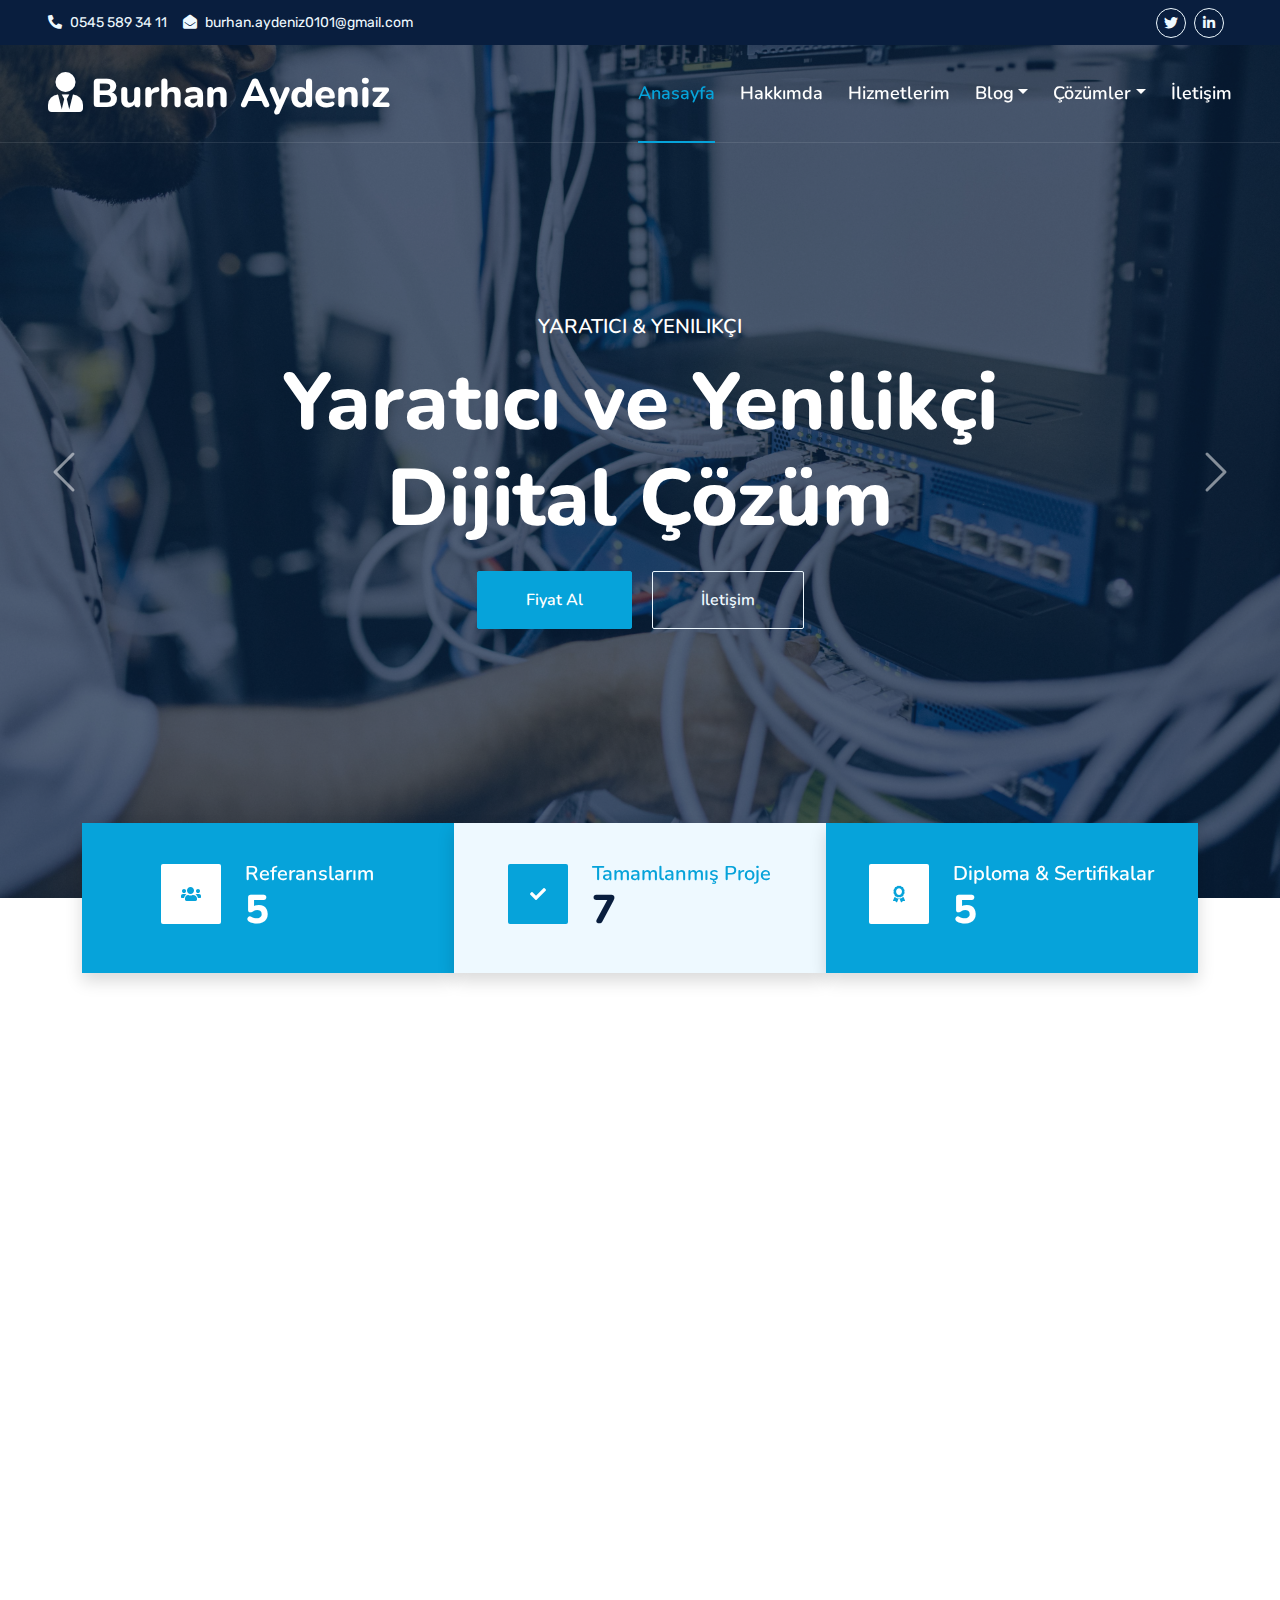
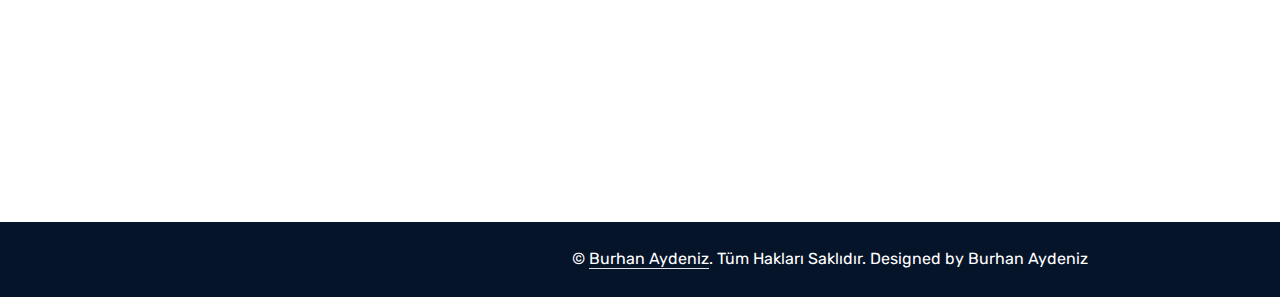
==== index.html @ ed691711 "Burhan AYDENİZ" ====
<!DOCTYPE html>
<html lang="en">

<head>
    <meta charset="utf-8">
    <title>Burhan Aydeniz</title>
    <meta content="width=device-width, initial-scale=1.0" name="viewport">
    <meta content="Free HTML Templates" name="keywords">
    <meta content="Free HTML Templates" name="description">

    <!-- Favicon -->
    <link href="img/favicon.ico" rel="icon">

    <!-- Google Web Fonts -->
    <link rel="preconnect" href="https://fonts.googleapis.com">
    <link rel="preconnect" href="https://fonts.gstatic.com" crossorigin>
    <link href="https://fonts.googleapis.com/css2?family=Nunito:wght@400;600;700;800&family=Rubik:wght@400;500;600;700&display=swap" rel="stylesheet">

    <!-- Icon Font Stylesheet -->
    <link href="https://cdnjs.cloudflare.com/ajax/libs/font-awesome/5.10.0/css/all.min.css" rel="stylesheet">
    <link href="https://cdn.jsdelivr.net/npm/bootstrap-icons@1.4.1/font/bootstrap-icons.css" rel="stylesheet">

    <!-- Libraries Stylesheet -->
    <link href="lib/owlcarousel/assets/owl.carousel.min.css" rel="stylesheet">
    <link href="lib/animate/animate.min.css" rel="stylesheet">

    <!-- Customized Bootstrap Stylesheet -->
    <link href="css/bootstrap.min.css" rel="stylesheet">

    <!-- Template Stylesheet -->
    <link href="css/style.css" rel="stylesheet">
</head>

<body>
    <!-- Spinner Start -->
    <div id="spinner" class="show bg-white position-fixed translate-middle w-100 vh-100 top-50 start-50 d-flex align-items-center justify-content-center">
        <div class="spinner"></div>
    </div>
    <!-- Spinner End -->


    <!-- Topbar Start -->
    <div class="container-fluid bg-dark px-5 d-none d-lg-block">
        <div class="row gx-0">
            <div class="col-lg-8 text-center text-lg-start mb-2 mb-lg-0">
                <div class="d-inline-flex align-items-center" style="height: 45px;">
                    <small class="me-3 text-light"><i class="fa fa-phone-alt me-2"></i>0545 589 34 11</small>
                    <small class="text-light"><i class="fa fa-envelope-open me-2"></i>burhan.aydeniz0101@gmail.com</small>
                </div>
            </div>
            <div class="col-lg-4 text-center text-lg-end">
                <div class="d-inline-flex align-items-center" style="height: 45px;">
                    <a class="btn btn-sm btn-outline-light btn-sm-square rounded-circle me-2" href="https://x.com/_burhanAydeniz"><i class="fab fa-twitter fw-normal"></i></a>
                    <a class="btn btn-sm btn-outline-light btn-sm-square rounded-circle me-2" href="https://www.linkedin.com/in/burhanaydeniz/"><i class="fab fa-linkedin-in fw-normal"></i></a>
                </div>
            </div>
        </div>
    </div>
    <!-- Topbar End -->


    <!-- Navbar & Carousel Start -->
    <div class="container-fluid position-relative p-0">
        <nav class="navbar navbar-expand-lg navbar-dark px-5 py-3 py-lg-0">
            <a href="index.html" class="navbar-brand p-0">
                <h1 class="m-0"><i class="fa fa-user-tie me-2"></i>Burhan Aydeniz</h1>
            </a>
            <button class="navbar-toggler" type="button" data-bs-toggle="collapse" data-bs-target="#navbarCollapse">
                <span class="fa fa-bars"></span>
            </button>
            <div class="collapse navbar-collapse" id="navbarCollapse">
                <div class="navbar-nav ms-auto py-0">
                    <a href="index.html" class="nav-item nav-link active">Anasayfa</a>
                    <a href="about.html" class="nav-item nav-link">Hakkımda</a>
                    <a href="service.html" class="nav-item nav-link">Hizmetlerim</a>
                    <div class="nav-item dropdown">
                        <a href="#" class="nav-link dropdown-toggle" data-bs-toggle="dropdown">Blog</a>
                        <div class="dropdown-menu m-0">
                            <a href="blog.html" class="dropdown-item">Blog Grid</a>
                            <a href="detail.html" class="dropdown-item">Blog Detail</a>
                        </div>
                    </div>
                    <div class="nav-item dropdown">
                        <a href="#" class="nav-link dropdown-toggle" data-bs-toggle="dropdown">Çözümler</a>
                        <div class="dropdown-menu m-0">
                            <a href="price.html" class="dropdown-item">Cafe Çözümleri</a>
                            <a href="feature.html" class="dropdown-item">Restaurant Çözümleri</a>
                            <a href="feature.html" class="dropdown-item">Market Çözümleri</a>
                            <a href="feature.html" class="dropdown-item">Ofis İçi Çözümler</a>
                        </div>
                    </div>
                    <a href="contact.html" class="nav-item nav-link">İletişim</a>
                </div>
            </div>
        </nav>

        <div id="header-carousel" class="carousel slide carousel-fade" data-bs-ride="carousel">
            <div class="carousel-inner">
                <div class="carousel-item active">
                    <img class="w-100" src="img\network.jpg" alt="Image">
                    <div class="carousel-caption d-flex flex-column align-items-center justify-content-center">
                        <div class="p-3" style="max-width: 900px;">
                            <h5 class="text-white text-uppercase mb-3 animated slideInDown">Yaratıcı & Yenilikçi</h5>
                            <h1 class="display-1 text-white mb-md-4 animated zoomIn">Yaratıcı ve Yenilikçi Dijital Çözüm</h1>
                            <a href="quote.html" class="btn btn-primary py-md-3 px-md-5 me-3 animated slideInLeft">Fiyat Al</a>
                            <a href="" class="btn btn-outline-light py-md-3 px-md-5 animated slideInRight">İletişim</a>
                        </div>
                    </div>
                </div>
                <div class="carousel-item">
                    <img class="w-100" src="img\cyber-security.jpg" alt="Image">
                    <div class="carousel-caption d-flex flex-column align-items-center justify-content-center">
                        <div class="p-3" style="max-width: 900px;">
                            <h5 class="text-white text-uppercase mb-3 animated slideInDown">Yaratıcı & Yenilikçi</h5>
                            <h1 class="display-1 text-white mb-md-4 animated zoomIn">Yaratıcı ve Yenilikçi Dijital Çözüm</h1>
                            <a href="quote.html" class="btn btn-primary py-md-3 px-md-5 me-3 animated slideInLeft">Fiyat Al</a>
                            <a href="" class="btn btn-outline-light py-md-3 px-md-5 animated slideInRight">İletişim</a>
                        </div>
                    </div>
                </div>
            </div>
        </div>
            <button class="carousel-control-prev" type="button" data-bs-target="#header-carousel"
                data-bs-slide="prev">
                <span class="carousel-control-prev-icon" aria-hidden="true"></span>
                <span class="visually-hidden">Previous</span>
            </button>
            <button class="carousel-control-next" type="button" data-bs-target="#header-carousel"
                data-bs-slide="next">
                <span class="carousel-control-next-icon" aria-hidden="true"></span>
                <span class="visually-hidden">Next</span>
            </button>
        </div>
    </div>
    <!-- Navbar & Carousel End -->


    <!-- Full Screen Search Start -->
    <div class="modal fade" id="searchModal" tabindex="-1">
        <div class="modal-dialog modal-fullscreen">
            <div class="modal-content" style="background: rgba(9, 30, 62, .7);">
                <div class="modal-header border-0">
                    <button type="button" class="btn bg-white btn-close" data-bs-dismiss="modal" aria-label="Close"></button>
                </div>
                <div class="modal-body d-flex align-items-center justify-content-center">
                    <div class="input-group" style="max-width: 600px;">
                        <input type="text" class="form-control bg-transparent border-primary p-3" placeholder="Type search keyword">
                        <button class="btn btn-primary px-4"><i class="bi bi-search"></i></button>
                    </div>
                </div>
            </div>
        </div>
    </div>
    <!-- Full Screen Search End -->


    <!-- Facts Start -->
    <div class="container-fluid facts py-5 pt-lg-0">
        <div class="container py-5 pt-lg-0">
            <div class="row gx-0">
                <div class="col-lg-4 wow zoomIn" data-wow-delay="0.1s">
                    <div class="bg-primary shadow d-flex align-items-center justify-content-center p-4" style="height: 150px;">
                        <div class="bg-white d-flex align-items-center justify-content-center rounded mb-2" style="width: 60px; height: 60px;">
                            <i class="fa fa-users text-primary"></i>
                        </div>
                        <div class="ps-4">
                            <h5 class="text-white mb-0">Referanslarım</h5>
                            <h1 class="text-white mb-0" data-toggle="counter-up">13</h1>
                        </div>
                    </div>
                </div>
                <div class="col-lg-4 wow zoomIn" data-wow-delay="0.3s">
                    <div class="bg-light shadow d-flex align-items-center justify-content-center p-4" style="height: 150px;">
                        <div class="bg-primary d-flex align-items-center justify-content-center rounded mb-2" style="width: 60px; height: 60px;">
                            <i class="fa fa-check text-white"></i>
                        </div>
                        <div class="ps-4">
                            <h5 class="text-primary mb-0">Tamamlanmış Proje</h5>
                            <h1 class="mb-0" data-toggle="counter-up">21</h1>
                        </div>
                    </div>
                </div>
                <div class="col-lg-4 wow zoomIn" data-wow-delay="0.6s">
                    <div class="bg-primary shadow d-flex align-items-center justify-content-center p-4" style="height: 150px;">
                        <div class="bg-white d-flex align-items-center justify-content-center rounded mb-2" style="width: 60px; height: 60px;">
                            <i class="fa fa-award text-primary"></i>
                        </div>
                        <div class="ps-4">
                            <h5 class="text-white mb-0">Diploma & Sertifikalar</h5>
                            <h1 class="text-white mb-0" data-toggle="counter-up">15</h1>
                        </div>
                    </div>
                </div>
            </div>
        </div>
    </div>
    <!-- Facts Start -->


    <!-- About Start -->
    <div class="container-fluid py-5 wow fadeInUp" data-wow-delay="0.1s">
        <div class="container py-5">
            <div class="row g-5">
                <div class="col-lg-7">
                    <div class="section-title position-relative pb-3 mb-5">
                        <h5 class="fw-bold text-primary text-uppercase">Hakkımda</h5>
                        <h1 class="mb-0">Alanında Uzmanlık Ve Tecrübeyle En İyi BT Çözümü</h1>
                    </div>
                    <p class="mb-4">Merhaba, ben Burhan Aydeniz. Teknoloji ve yenilik odaklı bir yaklaşımla IT çözümleri sunmak için buradayım. Amacım, bireylerin ve işletmelerin dijital dönüşüm süreçlerinde ihtiyaçlarına özel çözümler üreterek verimliliklerini artırmalarına yardımcı olmaktır.

                        Ağ yönetimi, siber güvenlik, yazılım geliştirme ve web çözümleri gibi farklı alanlarda profesyonel hizmetler sunuyorum. Deneyimim ve güncel teknolojilere hakimiyetimle, müşterilerimize güvenilir ve yenilikçi çözümler sağlamayı hedefliyorum.
                        
                        Siz de iş süreçlerinizi teknolojiyle güçlendirmek için benimle iletişime geçebilirsiniz.</p>
                    <div class="row g-0 mb-3">
                        <div class="col-sm-6 wow zoomIn" data-wow-delay="0.2s">
                            <h5 class="mb-3"><i class="fa fa-check text-primary me-3"></i>Alanında Ödüllü</h5>
                            <h5 class="mb-3"><i class="fa fa-check text-primary me-3"></i>Profesyonel Beceri</h5>
                        </div>
                        <div class="col-sm-6 wow zoomIn" data-wow-delay="0.4s">
                            <h5 class="mb-3"><i class="fa fa-check text-primary me-3"></i>Tam Zamanlı Destek</h5>
                            <h5 class="mb-3"><i class="fa fa-check text-primary me-3"></i>Uygun Fiyat</h5>
                        </div>
                    </div>
                    <div class="d-flex align-items-center mb-4 wow fadeIn" data-wow-delay="0.6s">
                        <div class="bg-primary d-flex align-items-center justify-content-center rounded" style="width: 60px; height: 60px;">
                            <i class="fa fa-phone-alt text-white"></i>
                        </div>
                        <div class="ps-4">
                            <h5 class="mb-2">Soru Sormak İçin Arayın</h5>
                            <h4 class="text-primary mb-0">0545 589 34 11</h4>
                        </div>
                    </div>
                    <a href="quote.html" class="btn btn-primary py-3 px-5 mt-3 wow zoomIn" data-wow-delay="0.9s">Fiyat Teklifi Al</a>
                </div>
                <div class="col-lg-5" style="min-height: 500px;">
                    <div class="position-relative h-100">
                        <img class="position-absolute w-100 h-100 rounded wow zoomIn" data-wow-delay="0.9s" src="img\pexels-brett-sayles-1624895.jpg" style="object-fit: cover;">
                    </div>
                </div>
            </div>
        </div>
    </div>
    <!-- About End -->


    <!-- Features Start -->
    <div class="container-fluid py-5 wow fadeInUp" data-wow-delay="0.1s">
        <div class="container py-5">
            <div class="section-title text-center position-relative pb-3 mb-5 mx-auto" style="max-width: 600px;">
                <h5 class="fw-bold text-primary text-uppercase">Neden Beni Seçmelisiniz.</h5>
                <h1 class="mb-0">İşinizi Katlanarak Büyütmek İçin Buradayım.</h1>
            </div>
            <div class="row g-5">
                <div class="col-lg-4">
                    <div class="row g-5">
                        <div class="col-12 wow zoomIn" data-wow-delay="0.2s">
                            <div class="bg-primary rounded d-flex align-items-center justify-content-center mb-3" style="width: 60px; height: 60px;">
                                <i class="fa fa-cubes text-white"></i>
                            </div>
                            <h4>Sökterde Öncü</h4>
                            <p class="mb-0">Geniş iş ağı kapasitemle, olayları ve çözümleri her yönüyle ele alıyorum. Bir projenin tüm detaylarına hakimiyet sağlıyor ve son kullanıcıya kadar projenin tamamında yer alıyorum.</p>
                        </div>
                        <div class="col-12 wow zoomIn" data-wow-delay="0.6s">
                            <div class="bg-primary rounded d-flex align-items-center justify-content-center mb-3" style="width: 60px; height: 60px;">
                                <i class="fa fa-award text-white"></i>
                            </div>
                            <h4>Ödüllü & Sertifikalı</h4>
                            <p class="mb-0">Alanımda, kurum ve kuruluşlardan almış olduğum toplam 15 ayrı sertifikam ve yine bu alanda 1 adet Üniversite Diplomam bulunmakta.</p>
                        </div>
                    </div>
                </div>
                <div class="col-lg-4  wow zoomIn" data-wow-delay="0.9s" style="min-height: 350px;">
                    <div class="position-relative h-100">
                        <img class="position-absolute w-100 h-100 rounded wow zoomIn" data-wow-delay="0.1s" src="img\pexels-divinetechygirl-1181675.jpg" style="object-fit: cover;">
                    </div>
                </div>
                <div class="col-lg-4">
                    <div class="row g-5">
                        <div class="col-12 wow zoomIn" data-wow-delay="0.4s">
                            <div class="bg-primary rounded d-flex align-items-center justify-content-center mb-3" style="width: 60px; height: 60px;">
                                <i class="fa fa-users-cog text-white"></i>
                            </div>
                            <h4>Profesyonel Beceri</h4>
                            <p class="mb-0">İlk projemi 2014 yılında geliştirmeye başladım. O günden beri her gün kendimi daha da ileri taşıyarak çok farklı projelerde deneyim ve tecrübe kazandım.</p>
                        </div>
                        <div class="col-12 wow zoomIn" data-wow-delay="0.8s">
                            <div class="bg-primary rounded d-flex align-items-center justify-content-center mb-3" style="width: 60px; height: 60px;">
                                <i class="fa fa-phone-alt text-white"></i>
                            </div>
                            <h4>Tam Zamanlı Destek</h4>
                            <p class="mb-0">Projelerinizi ve çözümlerinizi teslim ettikten sonra bakım, onarım, güncelleme, arıza onarımı gibi tüm işlemlerde destek sağlıyorum. Gerekli aksiyonları her gün kontrol ediyor ve aksaklığa mahal vermiyorum.</p>
                        </div>
                    </div>
                </div>
            </div>
        </div>
    </div>
    <!-- Features Start -->


    <!-- Service Start -->
    <div class="container-fluid py-5 wow fadeInUp" data-wow-delay="0.1s">
        <div class="container py-5">
            <div class="section-title text-center position-relative pb-3 mb-5 mx-auto" style="max-width: 600px;">
                <h5 class="fw-bold text-primary text-uppercase">Hizmetlerim</h5>
                <h1 class="mb-0">Başarılı İşletmeniz için Özel BT Çözümleri</h1>
            </div>
            <div class="row g-5">
                <div class="col-lg-4 col-md-6 wow zoomIn" data-wow-delay="0.3s">
                    <div class="service-item bg-light rounded d-flex flex-column align-items-center justify-content-center text-center">
                        <div class="service-icon">
                            <i class="fa fa-shield-alt text-white"></i>
                        </div>
                        <h4 class="mb-3">Siber Güvenlik</h4>
                        <p class="m-0">Sistemlerinizi 7/24 koruma altına alarak siber riskleri en aza indiriyorum.
                            Güçlü güvenlik altyapısıyla, işletmenizin ve verilerinizin güvende olduğundan emin olun.</p>
                        <a class="btn btn-lg btn-primary rounded" href="">
                            <i class="bi bi-arrow-right"></i>
                        </a>
                    </div>
                </div>
                <div class="col-lg-4 col-md-6 wow zoomIn" data-wow-delay="0.6s">
                    <div class="service-item bg-light rounded d-flex flex-column align-items-center justify-content-center text-center">
                        <div class="service-icon">
                            <i class="fa fa-chart-pie text-white"></i>
                        </div>
                        <h4 class="mb-3">Ağ Yönetimi ve Destek</h4>
                        <p class="m-0">Network kurulumu, yapılandırması ve düzenli bakımı ile sistemlerinizin verimli çalışmasını garanti altına alıyoruz.</p>
                        <a class="btn btn-lg btn-primary rounded" href="">
                            <i class="bi bi-arrow-right"></i>
                        </a>
                    </div>
                </div>
                <div class="col-lg-4 col-md-6 wow zoomIn" data-wow-delay="0.9s">
                    <div class="service-item bg-light rounded d-flex flex-column align-items-center justify-content-center text-center">
                        <div class="service-icon">
                            <i class="fa fa-code text-white"></i>
                        </div>
                        <h4 class="mb-3">Web Geliştirme</h4>
                        <p class="m-0">Mobil uyumlu, hızlı ve güvenli web siteleri ile dijital varlığınızı güçlendiriyorum.</p>
                        <a class="btn btn-lg btn-primary rounded" href="">
                            <i class="bi bi-arrow-right"></i>
                        </a>
                    </div>
                </div>
                <div class="col-lg-4 col-md-6 wow zoomIn" data-wow-delay="0.3s">
                    <div class="service-item bg-light rounded d-flex flex-column align-items-center justify-content-center text-center">
                        <div class="service-icon">
                            <i class="fab fa-android text-white"></i>
                        </div>
                        <h4 class="mb-3">Uygulama Geliştirme</h4>
                        <p class="m-0">İş süreçlerinizi hızlandıran ve müşteri deneyimini iyileştiren özel uygulamalar geliştiriyorum.</p>
                        <a class="btn btn-lg btn-primary rounded" href="">
                            <i class="bi bi-arrow-right"></i>
                        </a>
                    </div>
                </div>
                <div class="col-lg-4 col-md-6 wow zoomIn" data-wow-delay="0.6s">
                    <div class="service-item bg-light rounded d-flex flex-column align-items-center justify-content-center text-center">
                        <div class="service-icon">
                            <i class="fa fa-search text-white"></i>
                        </div>
                        <h4 class="mb-3">SEO Optimizasyonu</h4>
                        <p class="m-0">İşletmenizin hedef kitlesine daha kolay ulaşması için kapsamlı ve sürdürülebilir SEO stratejileri uyguluyorum.</p>
                        <a class="btn btn-lg btn-primary rounded" href="">
                            <i class="bi bi-arrow-right"></i>
                        </a>
                    </div>
                </div>
                <div class="col-lg-4 col-md-6 wow zoomIn" data-wow-delay="0.9s">
                    <div class="position-relative bg-primary rounded h-100 d-flex flex-column align-items-center justify-content-center text-center p-5">
                        <h3 class="text-white mb-3">Teklif İçin Arayın</h3>
                        <p class="text-white mb-3">İşletmeniz için en uygun proje ve çzöümleri bulalım.</p>
                        <h2 class="text-white mb-0">0545 589 34 11</h2>
                    </div>
                </div>
            </div>
        </div>
    </div>
    <!-- Service End -->


    <!-- Pricing Plan Start -->
    <div class="container-fluid py-5 wow fadeInUp" data-wow-delay="0.1s">
        <div class="container py-5">
            <div class="section-title text-center position-relative pb-3 mb-5 mx-auto" style="max-width: 600px;">
                <h5 class="fw-bold text-primary text-uppercase">Fiyatlandırma Planı</h5>
                <h1 class="mb-0">Rekabetçi Fiyat Politikam İle Sizin İçin Web Sitesi Planlarım.</h1>
            </div>
            <div class="row g-0">
                <div class="col-lg-4 wow slideInUp" data-wow-delay="0.6s">
                    <div class="bg-light rounded">
                        <div class="border-bottom py-4 px-5 mb-4">
                            <h4 class="text-primary mb-1">Temel Plan</h4>
                            <small class="text-uppercase">Küçük İşletmeler İçin Uygundur.</small>
                        </div>
                        <div class="p-5 pt-0">
                            <h1 class="display-5 mb-3">
                                <small class="align-top" style="font-size: 22px; line-height: 45px;">₺</small>15.000<small
                                    class="align-bottom" style="font-size: 16px; line-height: 40px;">/ Kurulum</small>
                            </h1>
                            <div class="d-flex justify-content-between mb-3"><span>HTML5 & CSS3</span><i class="fa fa-check text-primary pt-1"></i></div>
                            <div class="d-flex justify-content-between mb-3"><span>Bootstrap v5</span><i class="fa fa-check text-primary pt-1"></i></div>
                            <div class="d-flex justify-content-between mb-3"><span>Mobil Uyumluluk</span><i class="fa fa-times text-danger pt-1"></i></div>
                            <div class="d-flex justify-content-between mb-2"><span>Çapraz Tarayıcı Desteği</span><i class="fa fa-times text-danger pt-1"></i></div>
                            <a href="" class="btn btn-primary py-2 px-4 mt-4">Şimdi Sipariş Ver</a> 
                        </div>
                    </div>
                </div>
                <div class="col-lg-4 wow slideInUp" data-wow-delay="0.3s">
                    <div class="bg-white rounded shadow position-relative" style="z-index: 1;">
                        <div class="border-bottom py-4 px-5 mb-4">
                            <h4 class="text-primary mb-1">Standard Plan</h4>
                            <small class="text-uppercase">Orta Ölçekli İşletmeler İçin Uygundur.</small>
                        </div>
                        <div class="p-5 pt-0">
                            <h1 class="display-5 mb-3">
                                <small class="align-top" style="font-size: 22px; line-height: 45px;">₺</small>25.000<small
                                    class="align-bottom" style="font-size: 16px; line-height: 40px;">/ Kurulum</small>
                            </h1>
                            <div class="d-flex justify-content-between mb-3"><span>HTML5 & CSS3</span><i class="fa fa-check text-primary pt-1"></i></div>
                            <div class="d-flex justify-content-between mb-3"><span>Bootstrap v5</span><i class="fa fa-check text-primary pt-1"></i></div>
                            <div class="d-flex justify-content-between mb-3"><span>Mobil Uyumluluk</span><i class="fa fa-check text-primary pt-1"></i></div>
                            <div class="d-flex justify-content-between mb-2"><span>Çarpraz Tarayıcı Desteği</span><i class="fa fa-times text-danger pt-1"></i></div>
                            <a href="" class="btn btn-primary py-2 px-4 mt-4">Şimdi Sipariş Ver</a>
                        </div>
                    </div>
                </div>
                <div class="col-lg-4 wow slideInUp" data-wow-delay="0.9s">
                    <div class="bg-light rounded">
                        <div class="border-bottom py-4 px-5 mb-4">
                            <h4 class="text-primary mb-1">Gelişmiş Plan</h4>
                            <small class="text-uppercase">Büyük İşletmeler İçin Tasarlanmıştır.</small>
                        </div>
                        <div class="p-5 pt-0">
                            <h1 class="display-5 mb-3">
                                <small class="align-top" style="font-size: 22px; line-height: 45px;">₺</small>30.000<small
                                    class="align-bottom" style="font-size: 16px; line-height: 40px;">/ Kurulum</small>
                            </h1>
                            <div class="d-flex justify-content-between mb-3"><span>HTML5 & CSS3</span><i class="fa fa-check text-primary pt-1"></i></div>
                            <div class="d-flex justify-content-between mb-3"><span>Bootstrap v5</span><i class="fa fa-check text-primary pt-1"></i></div>
                            <div class="d-flex justify-content-between mb-3"><span>Mobil Uyumluluk</span><i class="fa fa-check text-primary pt-1"></i></div>
                            <div class="d-flex justify-content-between mb-2"><span>Çarpraz Tarayıcı Desteği</span><i class="fa fa-check text-primary pt-1"></i></div>
                            <a href="" class="btn btn-primary py-2 px-4 mt-4">Şimdi Sipariş Ver</a>
                        </div>
                    </div>
                </div>
            </div>
        </div>
    </div>
    <!-- Pricing Plan End -->


    <!-- Quote Start -->
    <div class="container-fluid py-5 wow fadeInUp" data-wow-delay="0.1s">
        <div class="container py-5">
            <div class="row g-5">
                <div class="col-lg-7">
                    <div class="section-title position-relative pb-3 mb-5">
                        <h5 class="fw-bold text-primary text-uppercase">Fiyat Teklifi Al </h5>
                        <h1 class="mb-0">Ücretsiz Fiyat Teklifine mi ihtiyacınız var? Lütfen bizimle iletişime geçmekten çekinmeyin</h1>
                    </div>
                    <div class="row gx-3">
                        <div class="col-sm-6 wow zoomIn" data-wow-delay="0.2s">
                            <h5 class="mb-4"><i class="fa fa-reply text-primary me-3"></i>En geç 24 saat içinde cevap alın.</h5>
                        </div>
                        <div class="col-sm-6 wow zoomIn" data-wow-delay="0.4s">
                            <h5 class="mb-4"><i class="fa fa-phone-alt text-primary me-3"></i>Mesai Saatlerinde Telefon Desteği.</h5>
                        </div>
                    </div>
                    <p class="mb-4">İşletmeniz için en uygun çözümleri bulmak ve fiyatlandırmak için bizimle iletişimi geçin. En doğru çözümleri ve en uygun fiyatları sunalım. Özel istekler doğrultusunda fiyatların değişiklik gösterebileceğini unutmayın.</p>
                    <div class="d-flex align-items-center mt-2 wow zoomIn" data-wow-delay="0.6s">
                        <div class="bg-primary d-flex align-items-center justify-content-center rounded" style="width: 60px; height: 60px;">
                            <i class="fa fa-phone-alt text-white"></i>
                        </div>
                        <div class="ps-4">
                            <h5 class="mb-2">Beni Arayın</h5>
                            <h4 class="text-primary mb-0">0545 589 34 11</h4>
                        </div>
                    </div>
                </div>
                <div class="col-lg-5">
                    <div class="bg-primary rounded h-100 d-flex align-items-center p-5 wow zoomIn" data-wow-delay="0.9s">
                        <form>
                            <div class="row g-3">
                                <div class="col-xl-12">
                                    <input type="text" class="form-control bg-light border-0" placeholder="Adınız ve Soyadınız" style="height: 55px;">
                                </div>
                                <div class="col-12">
                                    <input type="email" class="form-control bg-light border-0" placeholder="Mail Adresiniz" style="height: 55px;">
                                </div>
                                <div class="col-12">
                                    <select class="form-select bg-light border-0" style="height: 55px;">
                                        <option selected>Hizmet Seçin</option>
                                        <option value="1">Web Sitesi</option>
                                        <option value="2">Uygulama Geliştirme</option>
                                        <option value="3">Siber Güvenlik</option>
                                        <option value="3">Ağ Kurulum ve Yönetimi</option>
                                        <option value="3">SEO Optimizasyonu</option>
                                    </select>
                                </div>
                                <div class="col-12">
                                    <textarea class="form-control bg-light border-0" rows="3" placeholder="Mesajınız"></textarea>
                                </div>
                                <div class="col-12">
                                    <button class="btn btn-dark w-100 py-3" type="submit">Fiyat Teklifi Al</button>
                                </div>
                            </div>
                        </form>
                    </div>
                </div>
            </div>
        </div>
    </div>
    <!-- Quote End -->


    <!-- Testimonial Start -->
    <div class="container-fluid py-5 wow fadeInUp" data-wow-delay="0.1s">
        <div class="container py-5">
            <div class="section-title text-center position-relative pb-3 mb-4 mx-auto" style="max-width: 600px;">
                <h5 class="fw-bold text-primary text-uppercase">Referanslarım</h5>
                <h1 class="mb-0">Müşterilerimiz Dijital Hizmetlerimiz Hakkında Ne Diyor?</h1>
            </div>
            <div class="owl-carousel testimonial-carousel wow fadeInUp" data-wow-delay="0.6s">
                <div class="testimonial-item bg-light my-4">
                    <div class="d-flex align-items-center border-bottom pt-5 pb-4 px-5">
                        <img class="img-fluid rounded" src="img\cropped-fedaioglu-nakliyat-1.png" style="width: 60px; height: 60px;" >
                        <div class="ps-4">
                            <h4 class="text-primary mb-1">Fedaioğlu Nakliyat</h4>
                            <small class="text-uppercase">Web Sitesi</small>
                        </div>
                    </div>
                    <div class="pt-4 pb-5 px-5">
                        İstanbul'da bulunan nakliye şirketimiz için web sitesi yaptırdık. Gerçekten çok titiz çalıştı ve hangi özelliği istediysek hepsini sorunsuz ekledi. Herhangi bir problem yaşamadık.
                    </div>
                       
                </div>
                <div class="testimonial-item bg-light my-4">
                    <div class="d-flex align-items-center border-bottom pt-5 pb-4 px-5">
                        <img class="img-fluid rounded" src="img\mezopotamya-logo.png" style="width: 60px; height: 60px;" >
                        <div class="ps-4">
                            <h4 class="text-primary mb-1">Mezopotamya Düğün Sarayı</h4>
                            <small class="text-uppercase">Web Sitesi</small>
                        </div>
                    </div>
                    <div class="pt-4 pb-5 px-5">
                        Firmamız için yönetim paneli bulunan, firmamızın tüm işlemlerini halledebildiğimiz, müşterilerimiz için de özel bir alan bulunan web sitesi yaptırdık. Gerçekten çok hoşumuza gitti, müşterilerimiz de çok beğendi.
                    </div>
                </div>
                <div class="testimonial-item bg-light my-4">
                    <div class="d-flex align-items-center border-bottom pt-5 pb-4 px-5">
                        <img class="img-fluid rounded" src="img\tavuk-dunyasi.jpeg" style="width: 60px; height: 60px;" >
                        <div class="ps-4">
                            <h4 class="text-primary mb-1">Cihanbeyli Tavuk Dünyası</h4>
                            <small class="text-uppercase">Web Hizmetleri</small>
                        </div>
                    </div>
                    <div class="pt-4 pb-5 px-5">
                        Yeni açacağımız lokantamızın web ve google hizmetlerini Burhan kardeşim halletti. Gerçekten ellerine sağlık. Çok temiz çalıştı ve söz verdiği günde teslim etti.
                    </div>
                </div>
                <div class="testimonial-item bg-light my-4">
                    <div class="d-flex align-items-center border-bottom pt-5 pb-4 px-5">
                        <img class="img-fluid rounded" src="img\kocer.png" style="width: 60px; height: 60px;" >
                        <div class="ps-4">
                            <h4 class="text-primary mb-1">Koçer Reklam</h4>
                            <small class="text-uppercase">Ofis İçi IT Çözümleri</small>
                        </div>
                    </div>
                    <div class="pt-4 pb-5 px-5">
                        Kendisini uzun yıllardır tanırım, ofis ve imalathanemdeki bilgisayar ve ağ işlerini halleder. Alanında gerçekten başarılı ve donanımlı birisi.
                    </div>
                </div>
            </div>
        </div>
    </div>
    <!-- Testimonial End -->

    

    <!-- Footer Start -->
    <div class="container-fluid bg-dark text-light mt-5 wow fadeInUp" data-wow-delay="0.1s">
        <div class="container">
            <div class="row gx-5">
                <div class="col-lg-4 col-md-6 footer-about">
                    <div class="d-flex flex-column align-items-center justify-content-center text-center h-100 bg-primary p-4">
                        <a href="index.html" class="navbar-brand">
                            <h1 class="m-0 text-white"><i class="fa fa-user-tie me-2"></i>Burhan Aydeniz</h1>
                        </a>
                        <p class="mt-3 mb-4">Ağ yönetimi, siber güvenlik, yazılım geliştirme ve web çözümleri gibi farklı alanlarda profesyonel hizmetler sunuyorum. Deneyimim ve güncel teknolojilere hakimiyetimle, müşterilerimize güvenilir ve yenilikçi çözümler sağlamayı hedefliyorum. </p>
                    </div>
                </div>
                <div class="col-lg-8 col-md-6">
                    <div class="row gx-5">
                        <div class="col-lg-4 col-md-12 pt-5 mb-5">
                            <div class="section-title section-title-sm position-relative pb-3 mb-4">
                                <h3 class="text-light mb-0">İletişim Kanalları</h3>
                            </div>
                            <div class="d-flex mb-2">
                                <i class="bi bi-envelope-open text-primary me-2"></i>
                                <p class="mb-0">burhan.aydeniz0101@gmail.com</p>
                            </div>
                            <div class="d-flex mb-2">
                                <i class="bi bi-telephone text-primary me-2"></i>
                                <p class="mb-0">0545 589 34 11</p>
                            </div>
                            <div class="d-flex mt-4">
                                <a class="btn btn-primary btn-square me-2" href="https://x.com/_burhanAydeniz"><i class="fab fa-twitter fw-normal"></i></a>
                                <a class="btn btn-primary btn-square me-2" href="https://www.linkedin.com/in/burhanaydeniz/"><i class="fab fa-linkedin-in fw-normal"></i></a>
                            </div>
                        </div>
                        <div class="col-lg-4 col-md-12 pt-0 pt-lg-5 mb-5">
                            <div class="section-title section-title-sm position-relative pb-3 mb-4">
                                <h3 class="text-light mb-0">Hızlı Bağlantılar</h3>
                            </div>
                            <div class="link-animated d-flex flex-column justify-content-start">
                                <a class="text-light mb-2" href="#"><i class="bi bi-arrow-right text-primary me-2"></i>Anasayfa</a>
                                <a class="text-light mb-2" href="#"><i class="bi bi-arrow-right text-primary me-2"></i>Hakkımda</a>
                                <a class="text-light mb-2" href="#"><i class="bi bi-arrow-right text-primary me-2"></i>Hizmetlerim</a>
                                <a class="text-light mb-2" href="#"><i class="bi bi-arrow-right text-primary me-2"></i>Çözümler</a>
                                <a class="text-light" href="#"><i class="bi bi-arrow-right text-primary me-2"></i>İletişim</a>
                            </div>
                        </div>
                        <div class="col-lg-4 col-md-12 pt-0 pt-lg-5 mb-5">
                            <div class="section-title section-title-sm position-relative pb-3 mb-4">
                                <h3 class="text-light mb-0">En Çok Tıklanan</h3>
                            </div>
                            <div class="link-animated d-flex flex-column justify-content-start">
                                <a class="text-light mb-2" href="#"><i class="bi bi-arrow-right text-primary me-2"></i>Anasayfa</a>
                                <a class="text-light mb-2" href="#"><i class="bi bi-arrow-right text-primary me-2"></i>Hakkımda</a>
                                <a class="text-light mb-2" href="#"><i class="bi bi-arrow-right text-primary me-2"></i>Hizmetlerim</a>
                                <a class="text-light mb-2" href="#"><i class="bi bi-arrow-right text-primary me-2"></i>Çözümler</a>
                                <a class="text-light" href="#"><i class="bi bi-arrow-right text-primary me-2"></i>İletişim</a>
                            </div>
                        </div>
                    </div>
                </div>
            </div>
        </div>
    </div>
    <div class="container-fluid text-white" style="background: #061429;">
        <div class="container text-center">
            <div class="row justify-content-end">
                <div class="col-lg-8 col-md-6">
                    <div class="d-flex align-items-center justify-content-center" style="height: 75px;">
                        <p class="mb-0">&copy; <a class="text-white border-bottom" href="#">Burhan Aydeniz</a>. Tüm Hakları Saklıdır.
						
						<!--/*** This template is free as long as you keep the footer author’s credit link/attribution link/backlink. If you'd like to use the template without the footer author’s credit link/attribution link/backlink, you can purchase the Credit Removal License from "https://htmlcodex.com/credit-removal". Thank you for your support. ***/-->
						Designed by Burhan Aydeniz</p>

                    </div>
                </div>
            </div>
        </div>
    </div>
    <!-- Footer End -->


    <!-- Back to Top -->
    <a href="#" class="btn btn-lg btn-primary btn-lg-square rounded back-to-top"><i class="bi bi-arrow-up"></i></a>


    <!-- JavaScript Libraries -->
    <script src="https://code.jquery.com/jquery-3.4.1.min.js"></script>
    <script src="https://cdn.jsdelivr.net/npm/bootstrap@5.0.0/dist/js/bootstrap.bundle.min.js"></script>
    <script src="lib/wow/wow.min.js"></script>
    <script src="lib/easing/easing.min.js"></script>
    <script src="lib/waypoints/waypoints.min.js"></script>
    <script src="lib/counterup/counterup.min.js"></script>
    <script src="lib/owlcarousel/owl.carousel.min.js"></script>

    <!-- Template Javascript -->
    <script src="js/main.js"></script>
</body>

</html>
---- css/style.css ----
/********** Template CSS **********/
:root {
    --primary: #06A3DA;
    --secondary: #34AD54;
    --light: #EEF9FF;
    --dark: #091E3E;
}


/*** Spinner ***/
.spinner {
    width: 40px;
    height: 40px;
    background: var(--primary);
    margin: 100px auto;
    -webkit-animation: sk-rotateplane 1.2s infinite ease-in-out;
    animation: sk-rotateplane 1.2s infinite ease-in-out;
}

@-webkit-keyframes sk-rotateplane {
    0% {
        -webkit-transform: perspective(120px)
    }
    50% {
        -webkit-transform: perspective(120px) rotateY(180deg)
    }
    100% {
        -webkit-transform: perspective(120px) rotateY(180deg) rotateX(180deg)
    }
}

@keyframes sk-rotateplane {
    0% {
        transform: perspective(120px) rotateX(0deg) rotateY(0deg);
        -webkit-transform: perspective(120px) rotateX(0deg) rotateY(0deg)
    }
    50% {
        transform: perspective(120px) rotateX(-180.1deg) rotateY(0deg);
        -webkit-transform: perspective(120px) rotateX(-180.1deg) rotateY(0deg)
    }
    100% {
        transform: perspective(120px) rotateX(-180deg) rotateY(-179.9deg);
        -webkit-transform: perspective(120px) rotateX(-180deg) rotateY(-179.9deg);
    }
}

#spinner {
    opacity: 0;
    visibility: hidden;
    transition: opacity .5s ease-out, visibility 0s linear .5s;
    z-index: 99999;
}

#spinner.show {
    transition: opacity .5s ease-out, visibility 0s linear 0s;
    visibility: visible;
    opacity: 1;
}


/*** Heading ***/
h1,
h2,
.fw-bold {
    font-weight: 800 !important;
}

h3,
h4,
.fw-semi-bold {
    font-weight: 700 !important;
}

h5,
h6,
.fw-medium {
    font-weight: 600 !important;
}


/*** Button ***/
.btn {
    font-family: 'Nunito', sans-serif;
    font-weight: 600;
    transition: .5s;
}

.btn-primary,
.btn-secondary {
    color: #FFFFFF;
    box-shadow: inset 0 0 0 50px transparent;
}

.btn-primary:hover {
    box-shadow: inset 0 0 0 0 var(--primary);
}

.btn-secondary:hover {
    box-shadow: inset 0 0 0 0 var(--secondary);
}

.btn-square {
    width: 36px;
    height: 36px;
}

.btn-sm-square {
    width: 30px;
    height: 30px;
}

.btn-lg-square {
    width: 48px;
    height: 48px;
}

.btn-square,
.btn-sm-square,
.btn-lg-square {
    padding-left: 0;
    padding-right: 0;
    text-align: center;
}


/*** Navbar ***/
.navbar-dark .navbar-nav .nav-link {
    font-family: 'Nunito', sans-serif;
    position: relative;
    margin-left: 25px;
    padding: 35px 0;
    color: #FFFFFF;
    font-size: 18px;
    font-weight: 600;
    outline: none;
    transition: .5s;
}

.sticky-top.navbar-dark .navbar-nav .nav-link {
    padding: 20px 0;
    color: var(--dark);
}

.navbar-dark .navbar-nav .nav-link:hover,
.navbar-dark .navbar-nav .nav-link.active {
    color: var(--primary);
}

.navbar-dark .navbar-brand h1 {
    color: #FFFFFF;
}

.navbar-dark .navbar-toggler {
    color: var(--primary) !important;
    border-color: var(--primary) !important;
}

@media (max-width: 991.98px) {
    .sticky-top.navbar-dark {
        position: relative;
        background: #FFFFFF;
    }

    .navbar-dark .navbar-nav .nav-link,
    .navbar-dark .navbar-nav .nav-link.show,
    .sticky-top.navbar-dark .navbar-nav .nav-link {
        padding: 10px 0;
        color: var(--dark);
    }

    .navbar-dark .navbar-brand h1 {
        color: var(--primary);
    }
}

@media (min-width: 992px) {
    .navbar-dark {
        position: absolute;
        width: 100%;
        top: 0;
        left: 0;
        border-bottom: 1px solid rgba(256, 256, 256, .1);
        z-index: 999;
    }
    
    .sticky-top.navbar-dark {
        position: fixed;
        background: #FFFFFF;
    }

    .navbar-dark .navbar-nav .nav-link::before {
        position: absolute;
        content: "";
        width: 0;
        height: 2px;
        bottom: -1px;
        left: 50%;
        background: var(--primary);
        transition: .5s;
    }

    .navbar-dark .navbar-nav .nav-link:hover::before,
    .navbar-dark .navbar-nav .nav-link.active::before {
        width: 100%;
        left: 0;
    }

    .navbar-dark .navbar-nav .nav-link.nav-contact::before {
        display: none;
    }

    .sticky-top.navbar-dark .navbar-brand h1 {
        color: var(--primary);
    }
}


/*** Carousel ***/
.carousel-caption {
    top: 0;
    left: 0;
    right: 0;
    bottom: 0;
    background: rgba(9, 30, 62, .7);
    z-index: 1;
}

@media (max-width: 576px) {
    .carousel-caption h5 {
        font-size: 14px;
        font-weight: 500 !important;
    }

    .carousel-caption h1 {
        font-size: 30px;
        font-weight: 600 !important;
    }
}

.carousel-control-prev,
.carousel-control-next {
    width: 10%;
}

.carousel-control-prev-icon,
.carousel-control-next-icon {
    width: 3rem;
    height: 3rem;
}


/*** Section Title ***/
.section-title::before {
    position: absolute;
    content: "";
    width: 150px;
    height: 5px;
    left: 0;
    bottom: 0;
    background: var(--primary);
    border-radius: 2px;
}

.section-title.text-center::before {
    left: 50%;
    margin-left: -75px;
}

.section-title.section-title-sm::before {
    width: 90px;
    height: 3px;
}

.section-title::after {
    position: absolute;
    content: "";
    width: 6px;
    height: 5px;
    bottom: 0px;
    background: #FFFFFF;
    -webkit-animation: section-title-run 5s infinite linear;
    animation: section-title-run 5s infinite linear;
}

.section-title.section-title-sm::after {
    width: 4px;
    height: 3px;
}

.section-title.text-center::after {
    -webkit-animation: section-title-run-center 5s infinite linear;
    animation: section-title-run-center 5s infinite linear;
}

.section-title.section-title-sm::after {
    -webkit-animation: section-title-run-sm 5s infinite linear;
    animation: section-title-run-sm 5s infinite linear;
}

@-webkit-keyframes section-title-run {
    0% {left: 0; } 50% { left : 145px; } 100% { left: 0; }
}

@-webkit-keyframes section-title-run-center {
    0% { left: 50%; margin-left: -75px; } 50% { left : 50%; margin-left: 45px; } 100% { left: 50%; margin-left: -75px; }
}

@-webkit-keyframes section-title-run-sm {
    0% {left: 0; } 50% { left : 85px; } 100% { left: 0; }
}


/*** Service ***/
.service-item {
    position: relative;
    height: 300px;
    padding: 0 30px;
    transition: .5s;
}

.service-item .service-icon {
    margin-bottom: 30px;
    width: 60px;
    height: 60px;
    display: flex;
    align-items: center;
    justify-content: center;
    background: var(--primary);
    border-radius: 2px;
    transform: rotate(-45deg);
}

.service-item .service-icon i {
    transform: rotate(45deg);
}

.service-item a.btn {
    position: absolute;
    width: 60px;
    bottom: -48px;
    left: 50%;
    margin-left: -30px;
    opacity: 0;
}

.service-item:hover a.btn {
    bottom: -24px;
    opacity: 1;
}


/*** Testimonial ***/
.testimonial-carousel .owl-dots {
    margin-top: 15px;
    display: flex;
    align-items: flex-end;
    justify-content: center;
}

.testimonial-carousel .owl-dot {
    position: relative;
    display: inline-block;
    margin: 0 5px;
    width: 15px;
    height: 15px;
    background: #DDDDDD;
    border-radius: 2px;
    transition: .5s;
}

.testimonial-carousel .owl-dot.active {
    width: 30px;
    background: var(--primary);
}

.testimonial-carousel .owl-item.center {
    position: relative;
    z-index: 1;
}

.testimonial-carousel .owl-item .testimonial-item {
    transition: .5s;
}

.testimonial-carousel .owl-item.center .testimonial-item {
    background: #FFFFFF !important;
    box-shadow: 0 0 30px #DDDDDD;
}


/*** Team ***/
.team-item {
    transition: .5s;
}

.team-social {
    position: absolute;
    width: 100%;
    height: 100%;
    top: 0;
    left: 0;
    display: flex;
    align-items: center;
    justify-content: center;
    transition: .5s;
}

.team-social a.btn {
    position: relative;
    margin: 0 3px;
    margin-top: 100px;
    opacity: 0;
}

.team-item:hover {
    box-shadow: 0 0 30px #DDDDDD;
}

.team-item:hover .team-social {
    background: rgba(9, 30, 62, .7);
}

.team-item:hover .team-social a.btn:first-child {
    opacity: 1;
    margin-top: 0;
    transition: .3s 0s;
}

.team-item:hover .team-social a.btn:nth-child(2) {
    opacity: 1;
    margin-top: 0;
    transition: .3s .05s;
}

.team-item:hover .team-social a.btn:nth-child(3) {
    opacity: 1;
    margin-top: 0;
    transition: .3s .1s;
}

.team-item:hover .team-social a.btn:nth-child(4) {
    opacity: 1;
    margin-top: 0;
    transition: .3s .15s;
}

.team-item .team-img img,
.blog-item .blog-img img  {
    transition: .5s;
}

.team-item:hover .team-img img,
.blog-item:hover .blog-img img {
    transform: scale(1.15);
}


/*** Miscellaneous ***/
@media (min-width: 991.98px) {
    .facts {
        position: relative;
        margin-top: -75px;
        z-index: 1;
    }
}

.back-to-top {
    position: fixed;
    display: none;
    right: 45px;
    bottom: 45px;
    z-index: 99;
}

.bg-header {
    background: linear-gradient(rgba(9, 30, 62, .7), rgba(9, 30, 62, .7)), url(../img/carousel-1.jpg) center center no-repeat;
    background-size: cover;
}

.link-animated a {
    transition: .5s;
}

.link-animated a:hover {
    padding-left: 10px;
}

@media (min-width: 767.98px) {
    .footer-about {
        margin-bottom: -75px;
    }
}
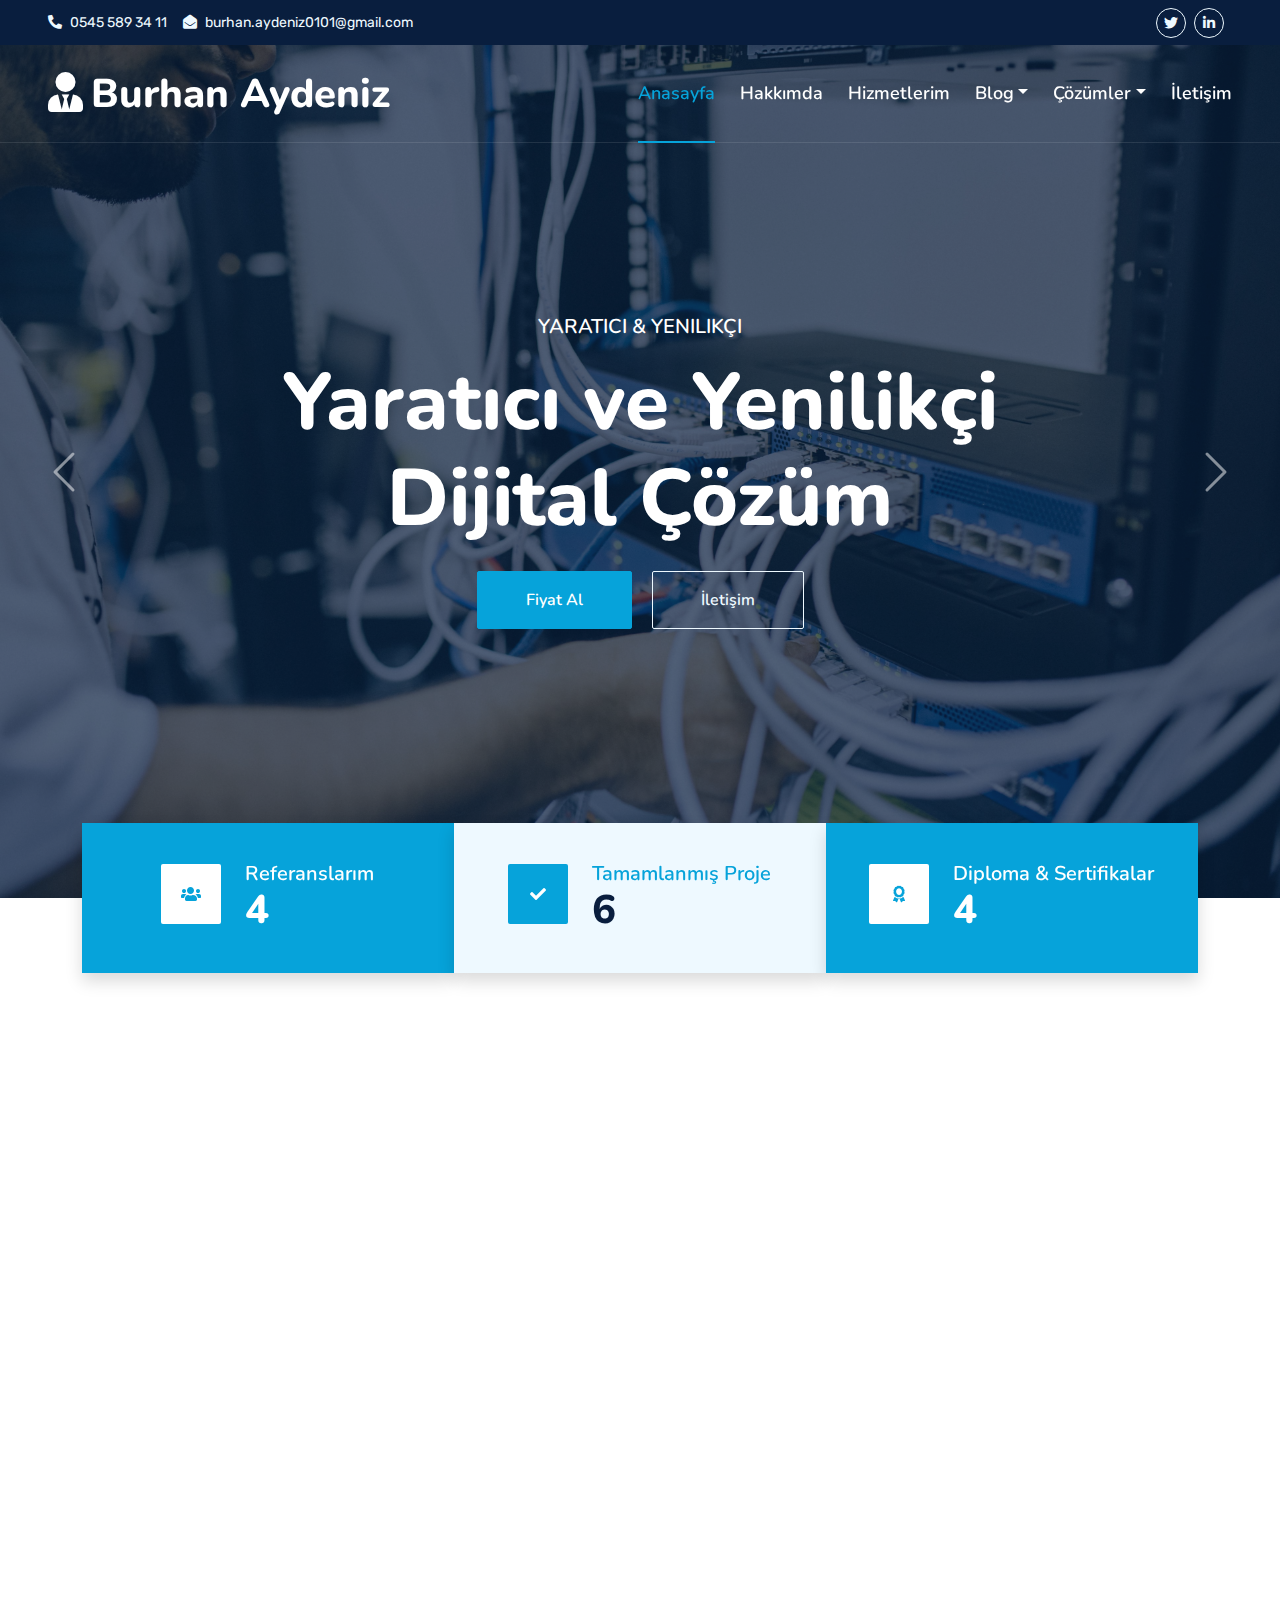
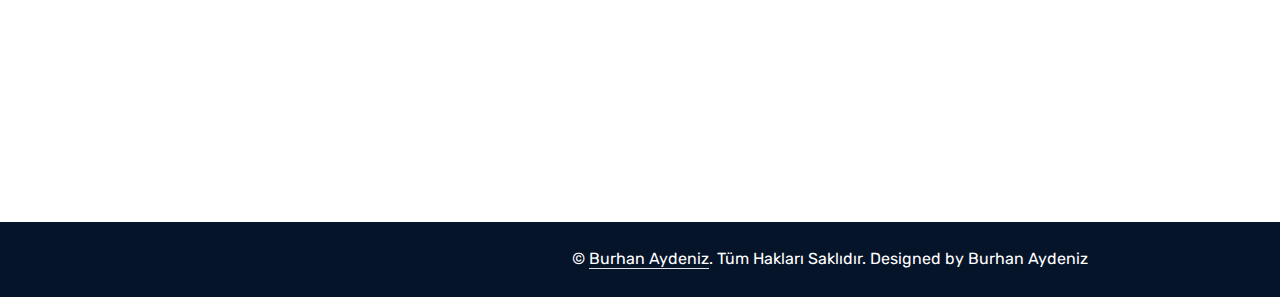
==== commit 8f7c56da: "MENÜ SAYFASI EKLENDİ" ====
--- a/index.html
+++ b/index.html
@@ -84,7 +84,7 @@
                         <a href="#" class="nav-link dropdown-toggle" data-bs-toggle="dropdown">Çözümler</a>
                         <div class="dropdown-menu m-0">
                             <a href="price.html" class="dropdown-item">Cafe Çözümleri</a>
-                            <a href="feature.html" class="dropdown-item">Restaurant Çözümleri</a>
+                            <a href="restaurant.html" class="dropdown-item">Restaurant Çözümleri</a>
                             <a href="feature.html" class="dropdown-item">Market Çözümleri</a>
                             <a href="feature.html" class="dropdown-item">Ofis İçi Çözümler</a>
                         </div>
--- a/css/style.css
+++ b/css/style.css
@@ -473,7 +473,7 @@
 }
 
 .bg-header {
-    background: linear-gradient(rgba(9, 30, 62, .7), rgba(9, 30, 62, .7)), url(../img/carousel-1.jpg) center center no-repeat;
+    background: linear-gradient(rgba(9, 30, 62, .7), rgba(9, 30, 62, .7)), url(../img/network.jpg) center center no-repeat;
     background-size: cover;
 }
 
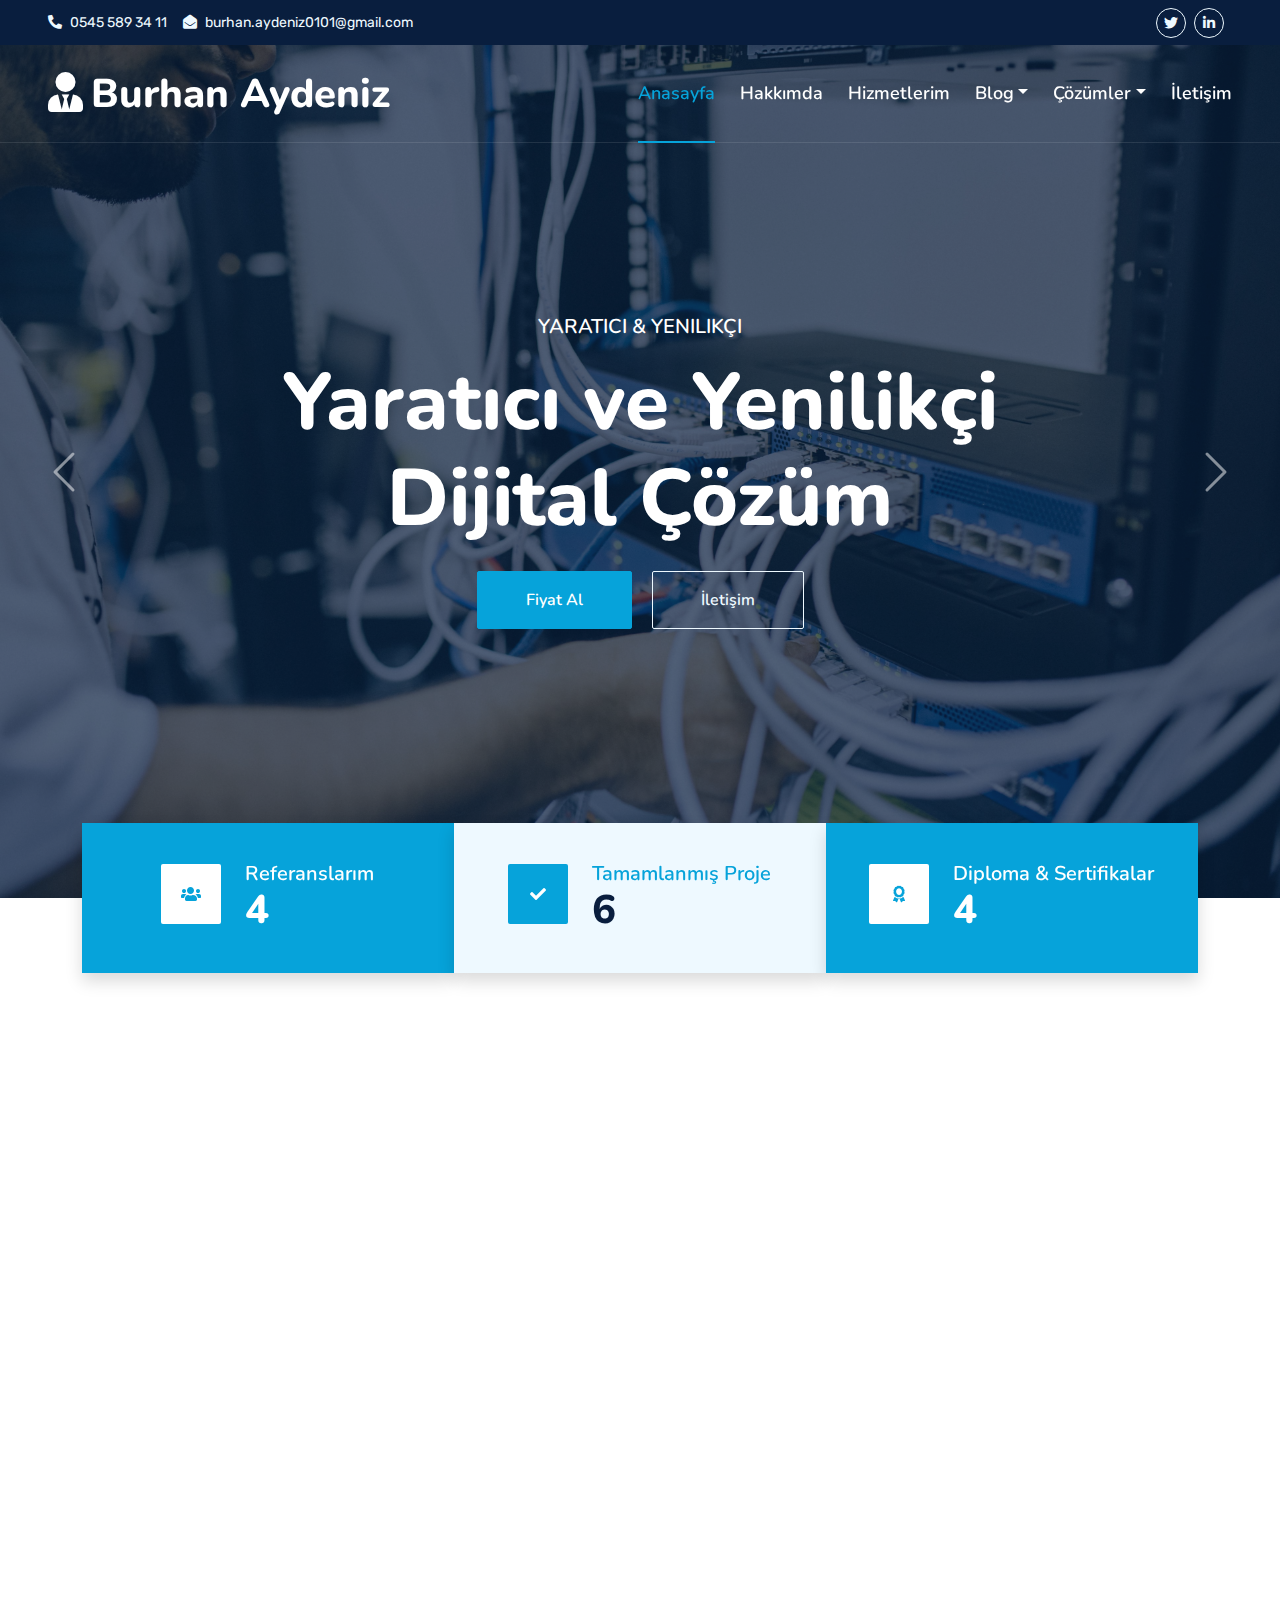
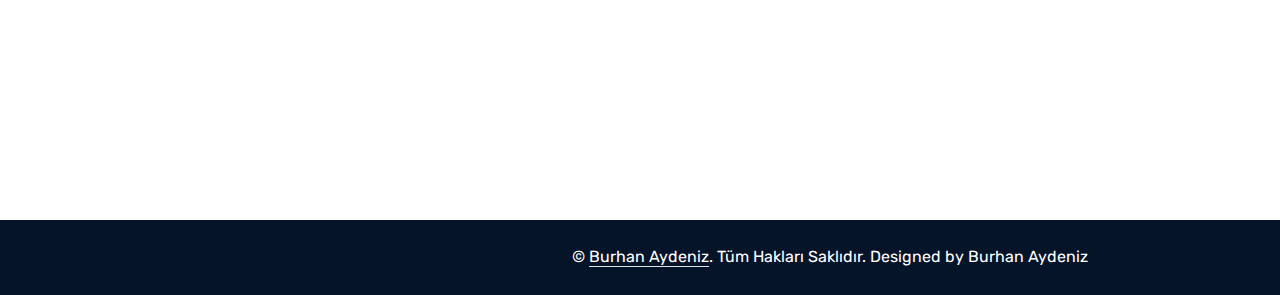
==== commit 33b1e5f1: "Update index.html" ====
--- a/index.html
+++ b/index.html
@@ -615,11 +615,10 @@
                                 <h3 class="text-light mb-0">Hızlı Bağlantılar</h3>
                             </div>
                             <div class="link-animated d-flex flex-column justify-content-start">
-                                <a class="text-light mb-2" href="#"><i class="bi bi-arrow-right text-primary me-2"></i>Anasayfa</a>
-                                <a class="text-light mb-2" href="#"><i class="bi bi-arrow-right text-primary me-2"></i>Hakkımda</a>
-                                <a class="text-light mb-2" href="#"><i class="bi bi-arrow-right text-primary me-2"></i>Hizmetlerim</a>
-                                <a class="text-light mb-2" href="#"><i class="bi bi-arrow-right text-primary me-2"></i>Çözümler</a>
-                                <a class="text-light" href="#"><i class="bi bi-arrow-right text-primary me-2"></i>İletişim</a>
+                                <a class="text-light mb-2" href="index.hmtl"><i class="bi bi-arrow-right text-primary me-2"></i>Anasayfa</a>
+                                <a class="text-light mb-2" href="about.html"><i class="bi bi-arrow-right text-primary me-2"></i>Hakkımda</a>
+                                <a class="text-light mb-2" href="service.html"><i class="bi bi-arrow-right text-primary me-2"></i>Hizmetlerim</a>
+                                <a class="text-light" href="contact.html"><i class="bi bi-arrow-right text-primary me-2"></i>İletişim</a>
                             </div>
                         </div>
                         <div class="col-lg-4 col-md-12 pt-0 pt-lg-5 mb-5">
@@ -627,11 +626,10 @@
                                 <h3 class="text-light mb-0">En Çok Tıklanan</h3>
                             </div>
                             <div class="link-animated d-flex flex-column justify-content-start">
-                                <a class="text-light mb-2" href="#"><i class="bi bi-arrow-right text-primary me-2"></i>Anasayfa</a>
-                                <a class="text-light mb-2" href="#"><i class="bi bi-arrow-right text-primary me-2"></i>Hakkımda</a>
-                                <a class="text-light mb-2" href="#"><i class="bi bi-arrow-right text-primary me-2"></i>Hizmetlerim</a>
-                                <a class="text-light mb-2" href="#"><i class="bi bi-arrow-right text-primary me-2"></i>Çözümler</a>
-                                <a class="text-light" href="#"><i class="bi bi-arrow-right text-primary me-2"></i>İletişim</a>
+                                <a class="text-light mb-2" href="index.hmtl"><i class="bi bi-arrow-right text-primary me-2"></i>Anasayfa</a>
+                                <a class="text-light mb-2" href="about.html"><i class="bi bi-arrow-right text-primary me-2"></i>Hakkımda</a>
+                                <a class="text-light mb-2" href="service.html"><i class="bi bi-arrow-right text-primary me-2"></i>Hizmetlerim</a>
+                                <a class="text-light" href="contact.html"><i class="bi bi-arrow-right text-primary me-2"></i>İletişim</a>
                             </div>
                         </div>
                     </div>
@@ -674,4 +672,4 @@
     <script src="js/main.js"></script>
 </body>
 
-</html>+</html>
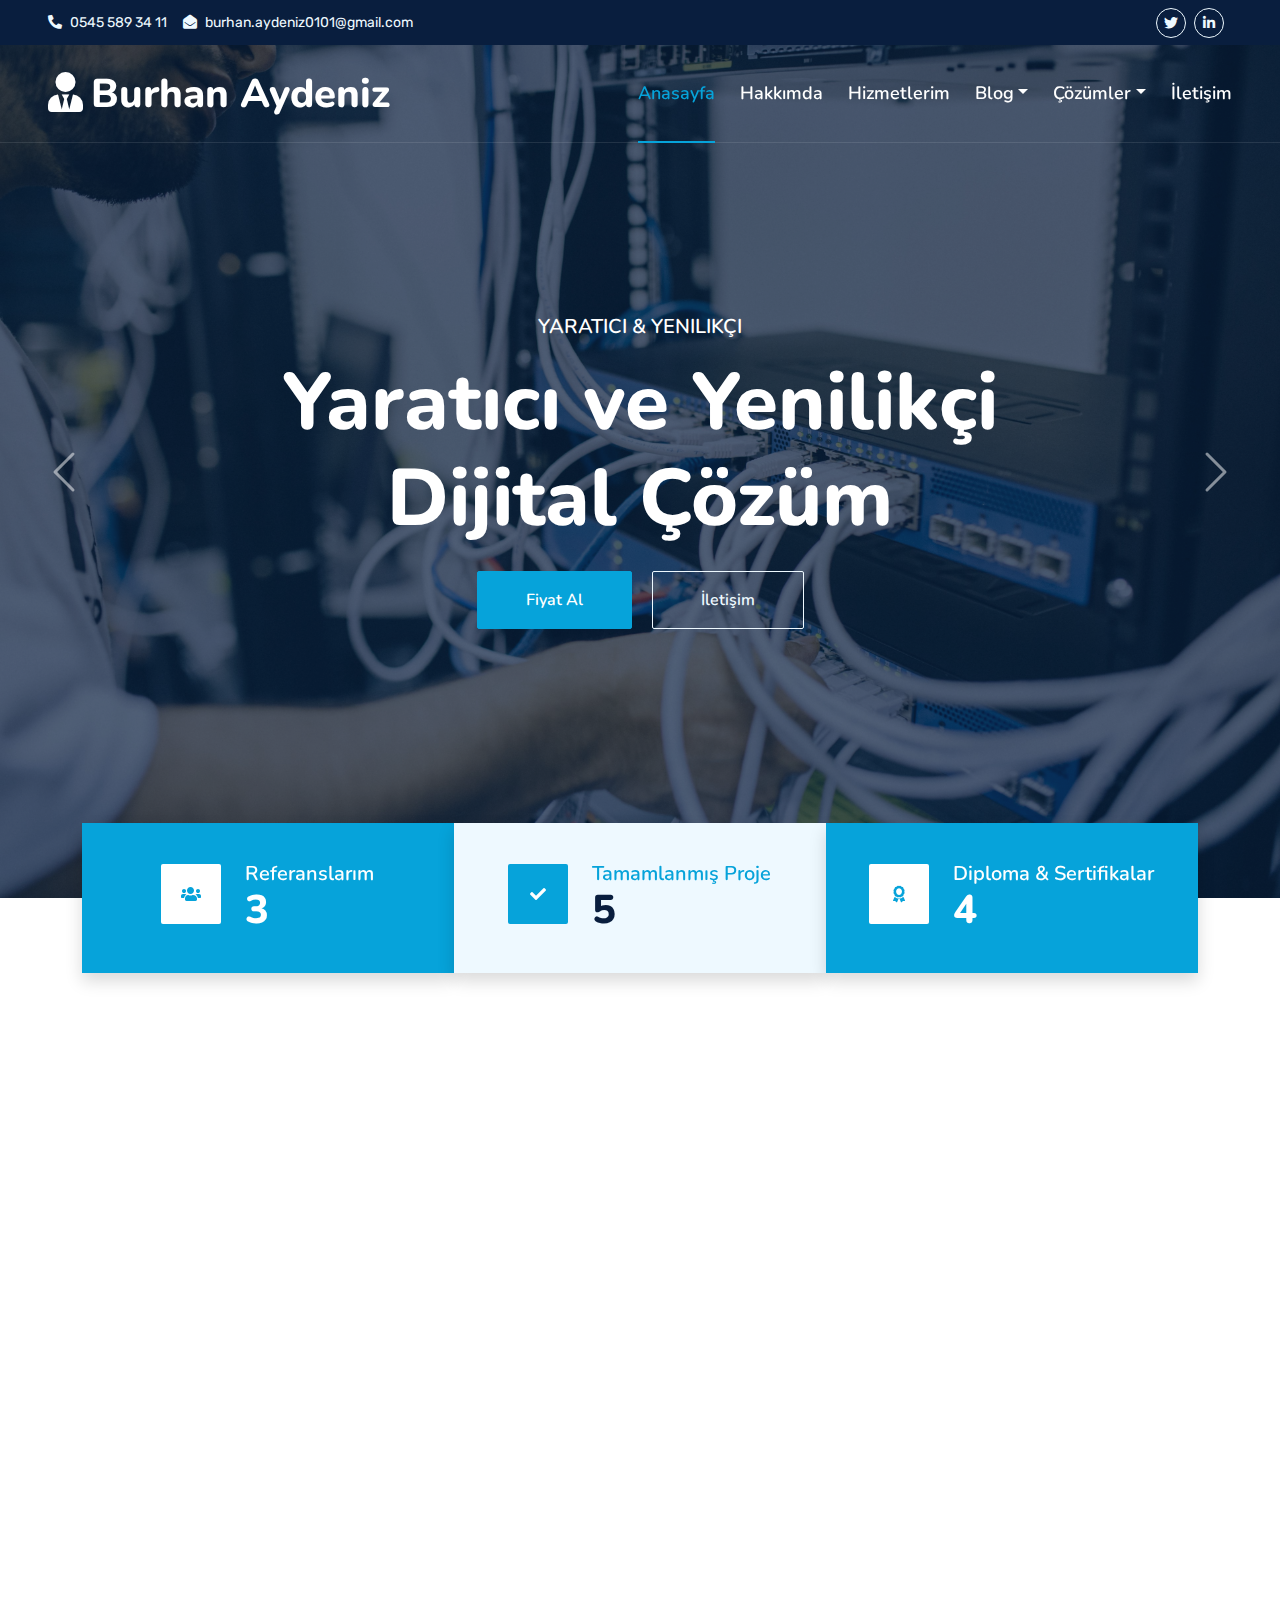
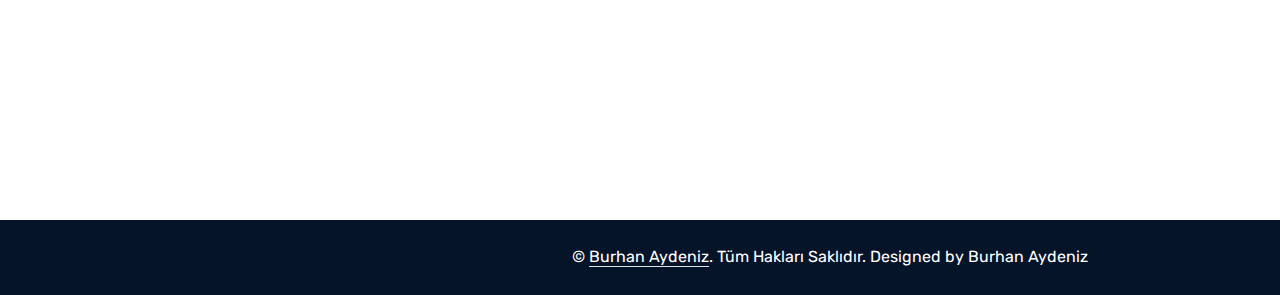
==== commit 4512d23c: "Update index.html" ====
--- a/index.html
+++ b/index.html
@@ -481,13 +481,13 @@
                 </div>
                 <div class="col-lg-5">
                     <div class="bg-primary rounded h-100 d-flex align-items-center p-5 wow zoomIn" data-wow-delay="0.9s">
-                        <form>
+                        <form id="contactForm">
                             <div class="row g-3">
                                 <div class="col-xl-12">
-                                    <input type="text" class="form-control bg-light border-0" placeholder="Adınız ve Soyadınız" style="height: 55px;">
+                                    <input type="text" id="name" name="name" class="form-control bg-light border-0" placeholder="Adınız ve Soyadınız" style="height: 55px;">
                                 </div>
                                 <div class="col-12">
-                                    <input type="email" class="form-control bg-light border-0" placeholder="Mail Adresiniz" style="height: 55px;">
+                                    <input type="email" id="mail" name="mail" class="form-control bg-light border-0" placeholder="Mail Adresiniz" style="height: 55px;">
                                 </div>
                                 <div class="col-12">
                                     <select class="form-select bg-light border-0" style="height: 55px;">
@@ -500,7 +500,7 @@
                                     </select>
                                 </div>
                                 <div class="col-12">
-                                    <textarea class="form-control bg-light border-0" rows="3" placeholder="Mesajınız"></textarea>
+                                    <textarea id="message" name="message" class="form-control bg-light border-0" rows="3" placeholder="Mesajınız"></textarea>
                                 </div>
                                 <div class="col-12">
                                     <button class="btn btn-dark w-100 py-3" type="submit">Fiyat Teklifi Al</button>
@@ -615,7 +615,7 @@
                                 <h3 class="text-light mb-0">Hızlı Bağlantılar</h3>
                             </div>
                             <div class="link-animated d-flex flex-column justify-content-start">
-                                <a class="text-light mb-2" href="index.hmtl"><i class="bi bi-arrow-right text-primary me-2"></i>Anasayfa</a>
+                                <a class="text-light mb-2" href="index.html"><i class="bi bi-arrow-right text-primary me-2"></i>Anasayfa</a>
                                 <a class="text-light mb-2" href="about.html"><i class="bi bi-arrow-right text-primary me-2"></i>Hakkımda</a>
                                 <a class="text-light mb-2" href="service.html"><i class="bi bi-arrow-right text-primary me-2"></i>Hizmetlerim</a>
                                 <a class="text-light" href="contact.html"><i class="bi bi-arrow-right text-primary me-2"></i>İletişim</a>
@@ -626,7 +626,7 @@
                                 <h3 class="text-light mb-0">En Çok Tıklanan</h3>
                             </div>
                             <div class="link-animated d-flex flex-column justify-content-start">
-                                <a class="text-light mb-2" href="index.hmtl"><i class="bi bi-arrow-right text-primary me-2"></i>Anasayfa</a>
+                                <a class="text-light mb-2" href="index.html"><i class="bi bi-arrow-right text-primary me-2"></i>Anasayfa</a>
                                 <a class="text-light mb-2" href="about.html"><i class="bi bi-arrow-right text-primary me-2"></i>Hakkımda</a>
                                 <a class="text-light mb-2" href="service.html"><i class="bi bi-arrow-right text-primary me-2"></i>Hizmetlerim</a>
                                 <a class="text-light" href="contact.html"><i class="bi bi-arrow-right text-primary me-2"></i>İletişim</a>
@@ -657,7 +657,26 @@
 
     <!-- Back to Top -->
     <a href="#" class="btn btn-lg btn-primary btn-lg-square rounded back-to-top"><i class="bi bi-arrow-up"></i></a>
-
+<script>
+        document.getElementById('contactForm').addEventListener('submit', function (event) {
+            event.preventDefault(); // Formun sayfayı yeniden yüklemesini engeller
+
+            // Formdan verileri al
+            const name = document.getElementById('name').value;
+            const message = document.getElementById('message').value;
+            const mail = document.getElementById('mail').value;
+
+            // WhatsApp URL'si için mesaj metnini oluştur
+            const formattedMessage = `Merhaba ben ${name}, ${message}. Mail adresim: ${mail}`;
+
+            // WhatsApp API linkini oluştur
+            const whatsappLink = `https://wa.me/+905455893411?text=${encodeURIComponent(formattedMessage)}`;
+
+            // Kullanıcıyı WhatsApp ile yönlendir
+            window.open(whatsappLink, '_blank');
+        });
+
+    </script>
 
     <!-- JavaScript Libraries -->
     <script src="https://code.jquery.com/jquery-3.4.1.min.js"></script>
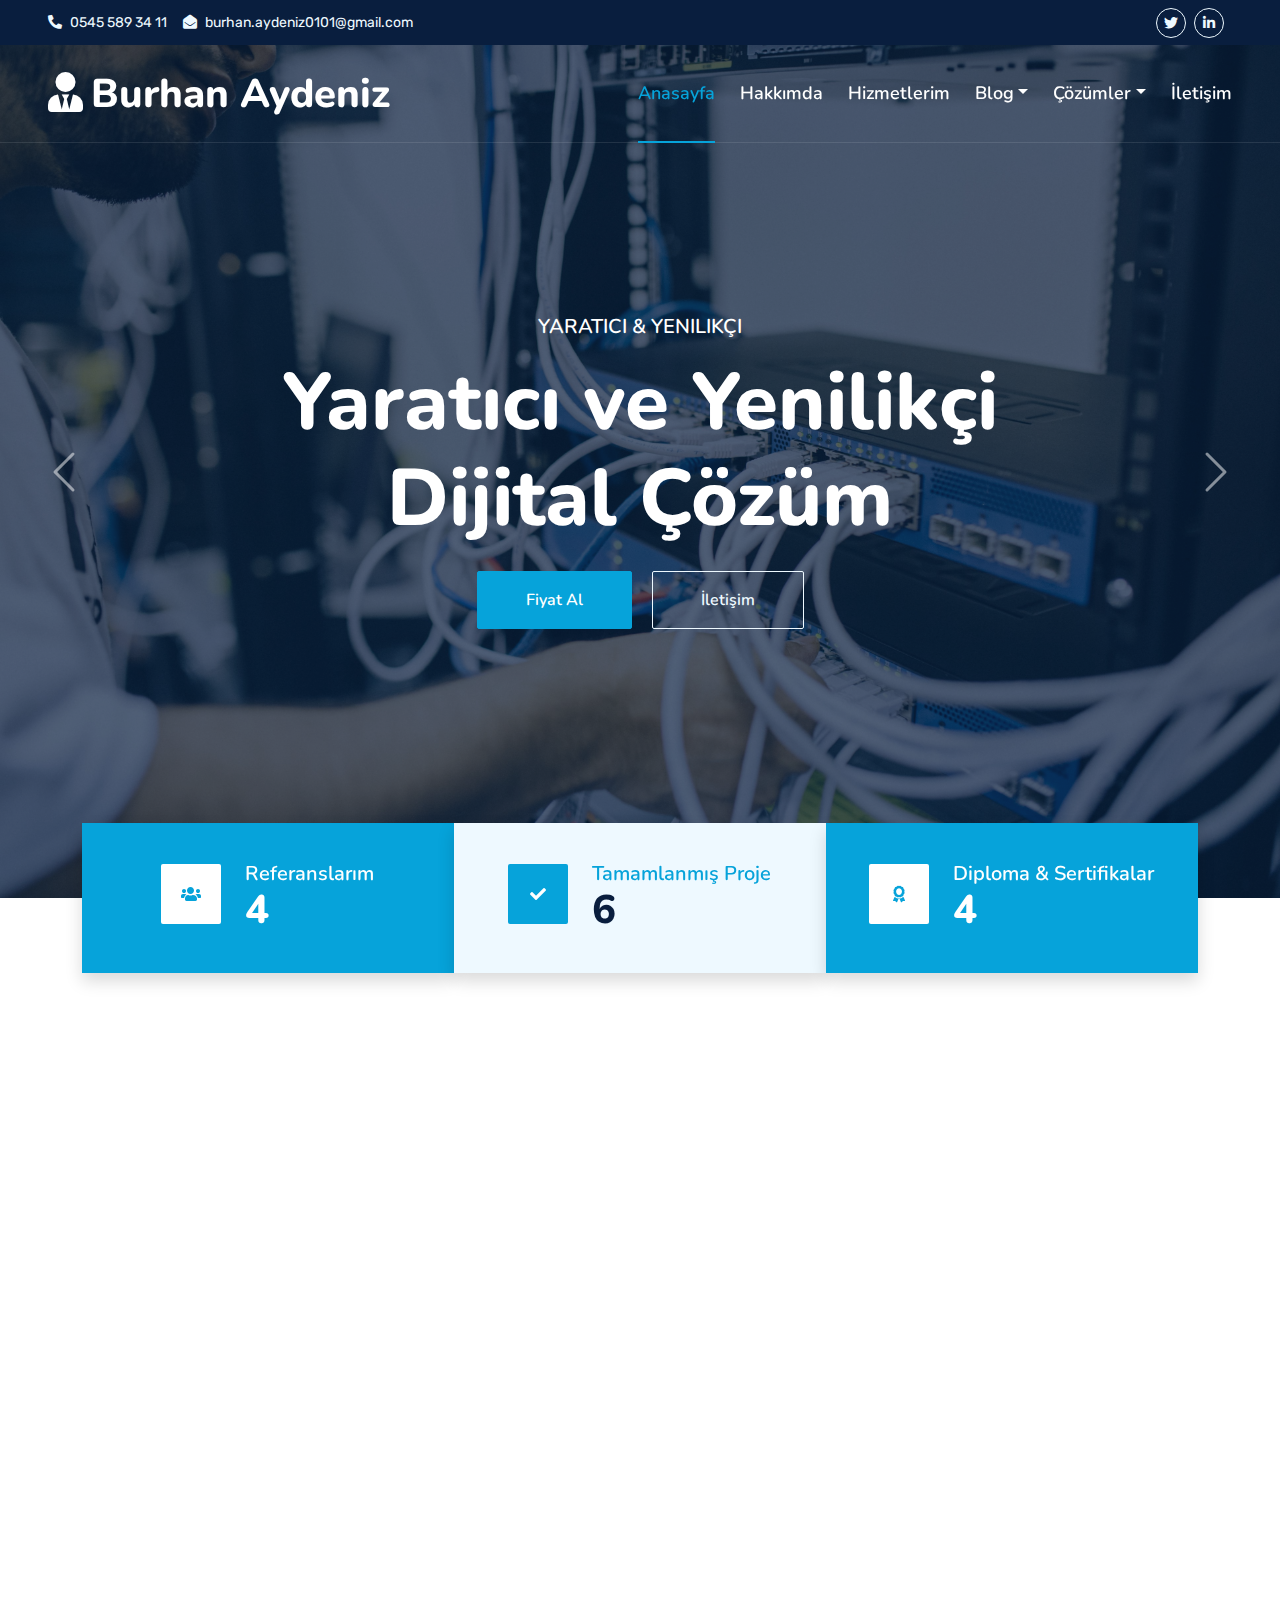
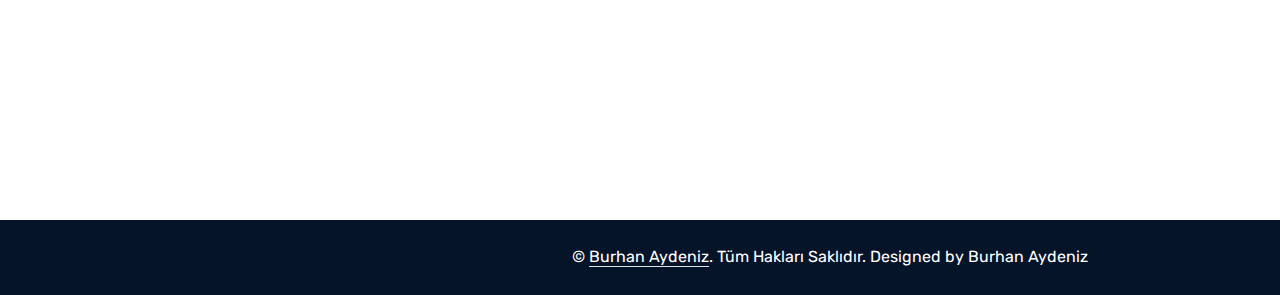
==== commit 9476d2f7: "Update index.html" ====
--- a/index.html
+++ b/index.html
@@ -230,7 +230,7 @@
                             <h4 class="text-primary mb-0">0545 589 34 11</h4>
                         </div>
                     </div>
-                    <a href="quote.html" class="btn btn-primary py-3 px-5 mt-3 wow zoomIn" data-wow-delay="0.9s">Fiyat Teklifi Al</a>
+                    <a href="contact.html" class="btn btn-primary py-3 px-5 mt-3 wow zoomIn" data-wow-delay="0.9s">Fiyat Teklifi Al</a>
                 </div>
                 <div class="col-lg-5" style="min-height: 500px;">
                     <div class="position-relative h-100">
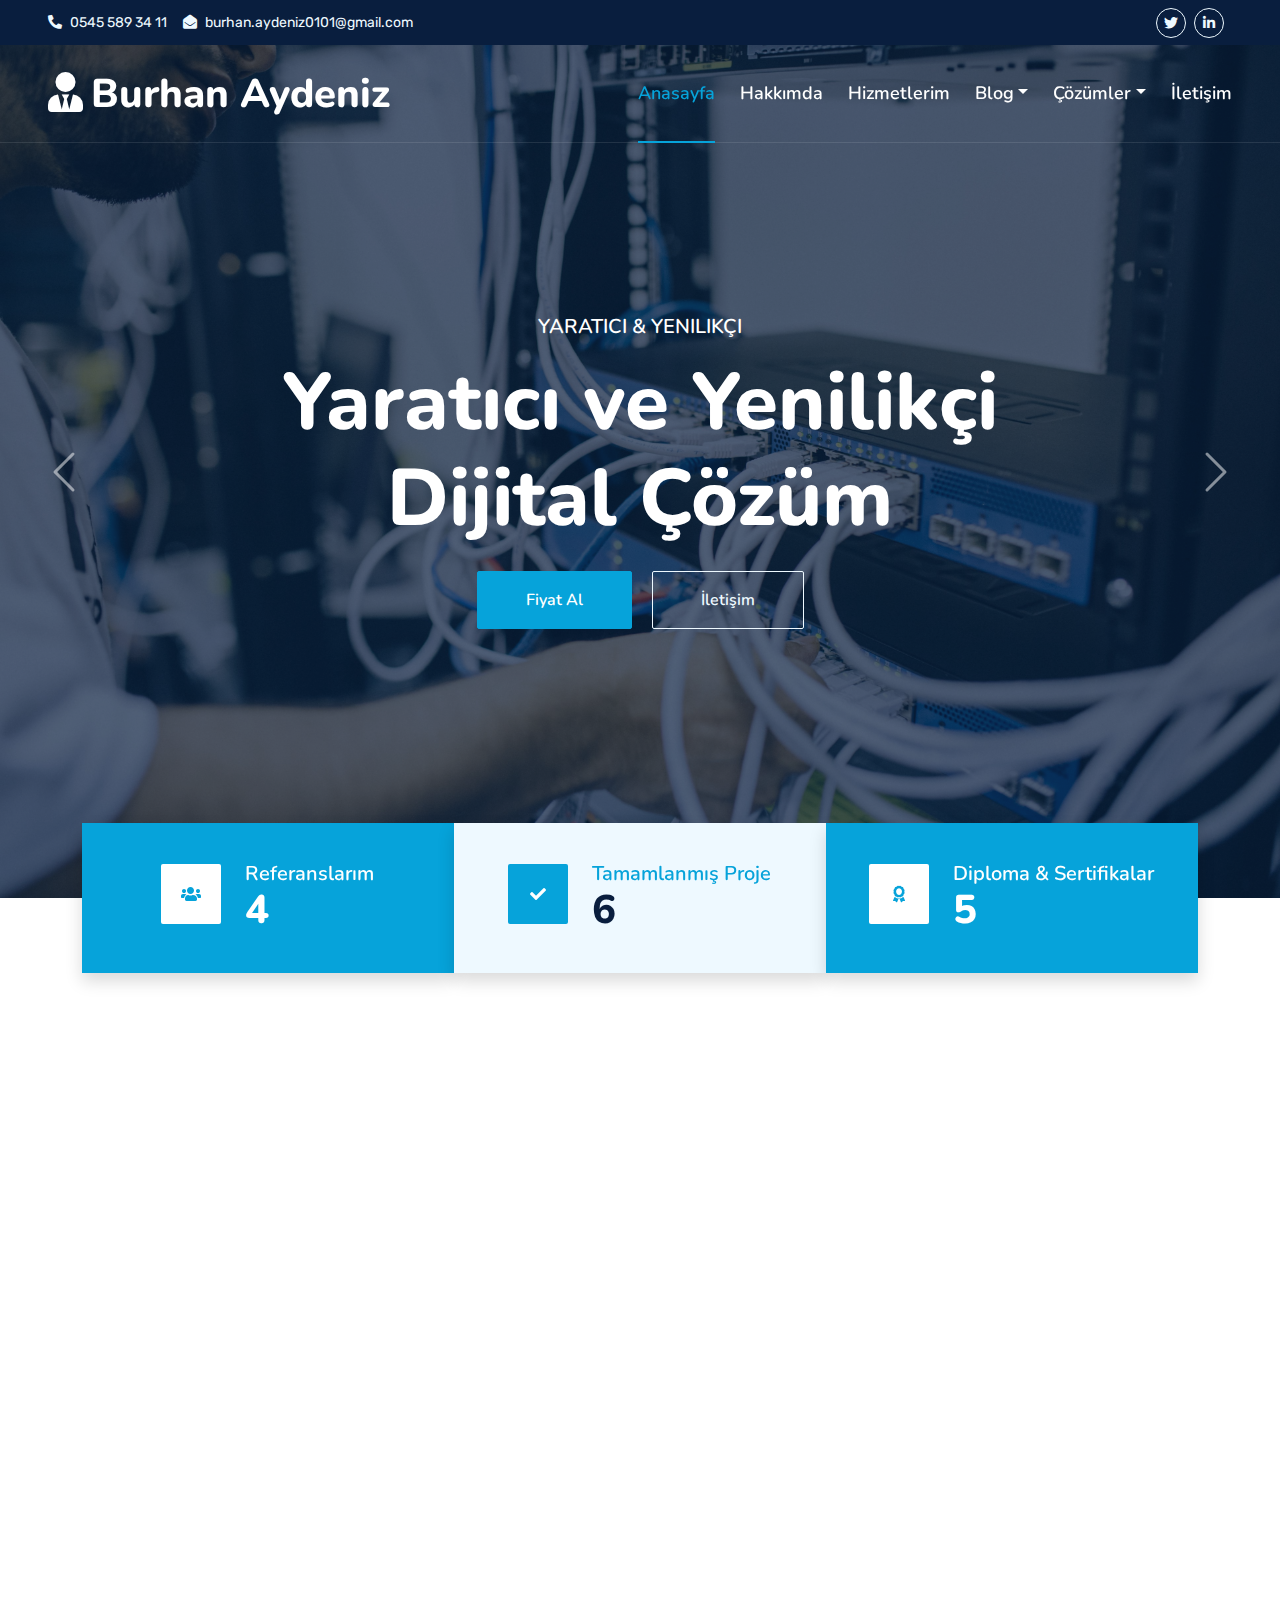
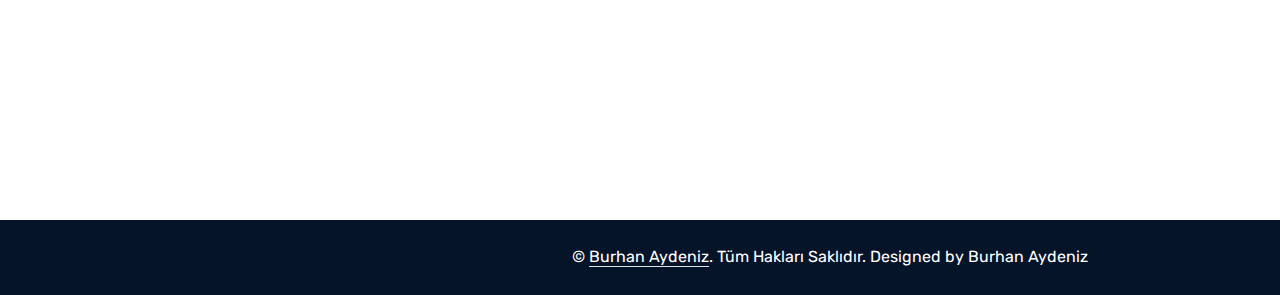
==== commit 7881e4ff: "meta etiketleri eklendi" ====
--- a/index.html
+++ b/index.html
@@ -5,8 +5,8 @@
     <meta charset="utf-8">
     <title>Burhan Aydeniz</title>
     <meta content="width=device-width, initial-scale=1.0" name="viewport">
-    <meta content="Free HTML Templates" name="keywords">
-    <meta content="Free HTML Templates" name="description">
+    <meta name="keywords" content="Burhan Aydeniz, web sitesi geliştirme, uygulama yazılımı, yazılım çözümleri, Cihanbeyli yazılım, Türkiye yazılım, konya yazılım, global yazılım, dijital çözümler, siber güvenlik, SEO optimizasyonu, güvenlik sistemleri, barkod sistemleri, cafe yazılımları, restaurant yazılımları, market yazılımları, Google hizmetleri, randevu sistemleri, yönetim panelleri">
+    <meta name="description" content="Burhan Aydeniz'in resmi web sitesine hoş geldiniz. Cihanbeyli, Türkiye ve globaldeki işletmeler için özelleştirilmiş dijital çözümler sunuyorum. Web sitesi geliştirme, uygulama yazılımı, siber güvenlik, SEO optimizasyonu, güvenlik sistemleri, barkod sistemleri, cafe yazılımları ve daha fazlası için kaliteli hizmetler. İhtiyacınıza uygun çözümlerle işinizi dijital dünyada büyütün.">
 
     <!-- Favicon -->
     <link href="img/favicon.ico" rel="icon">
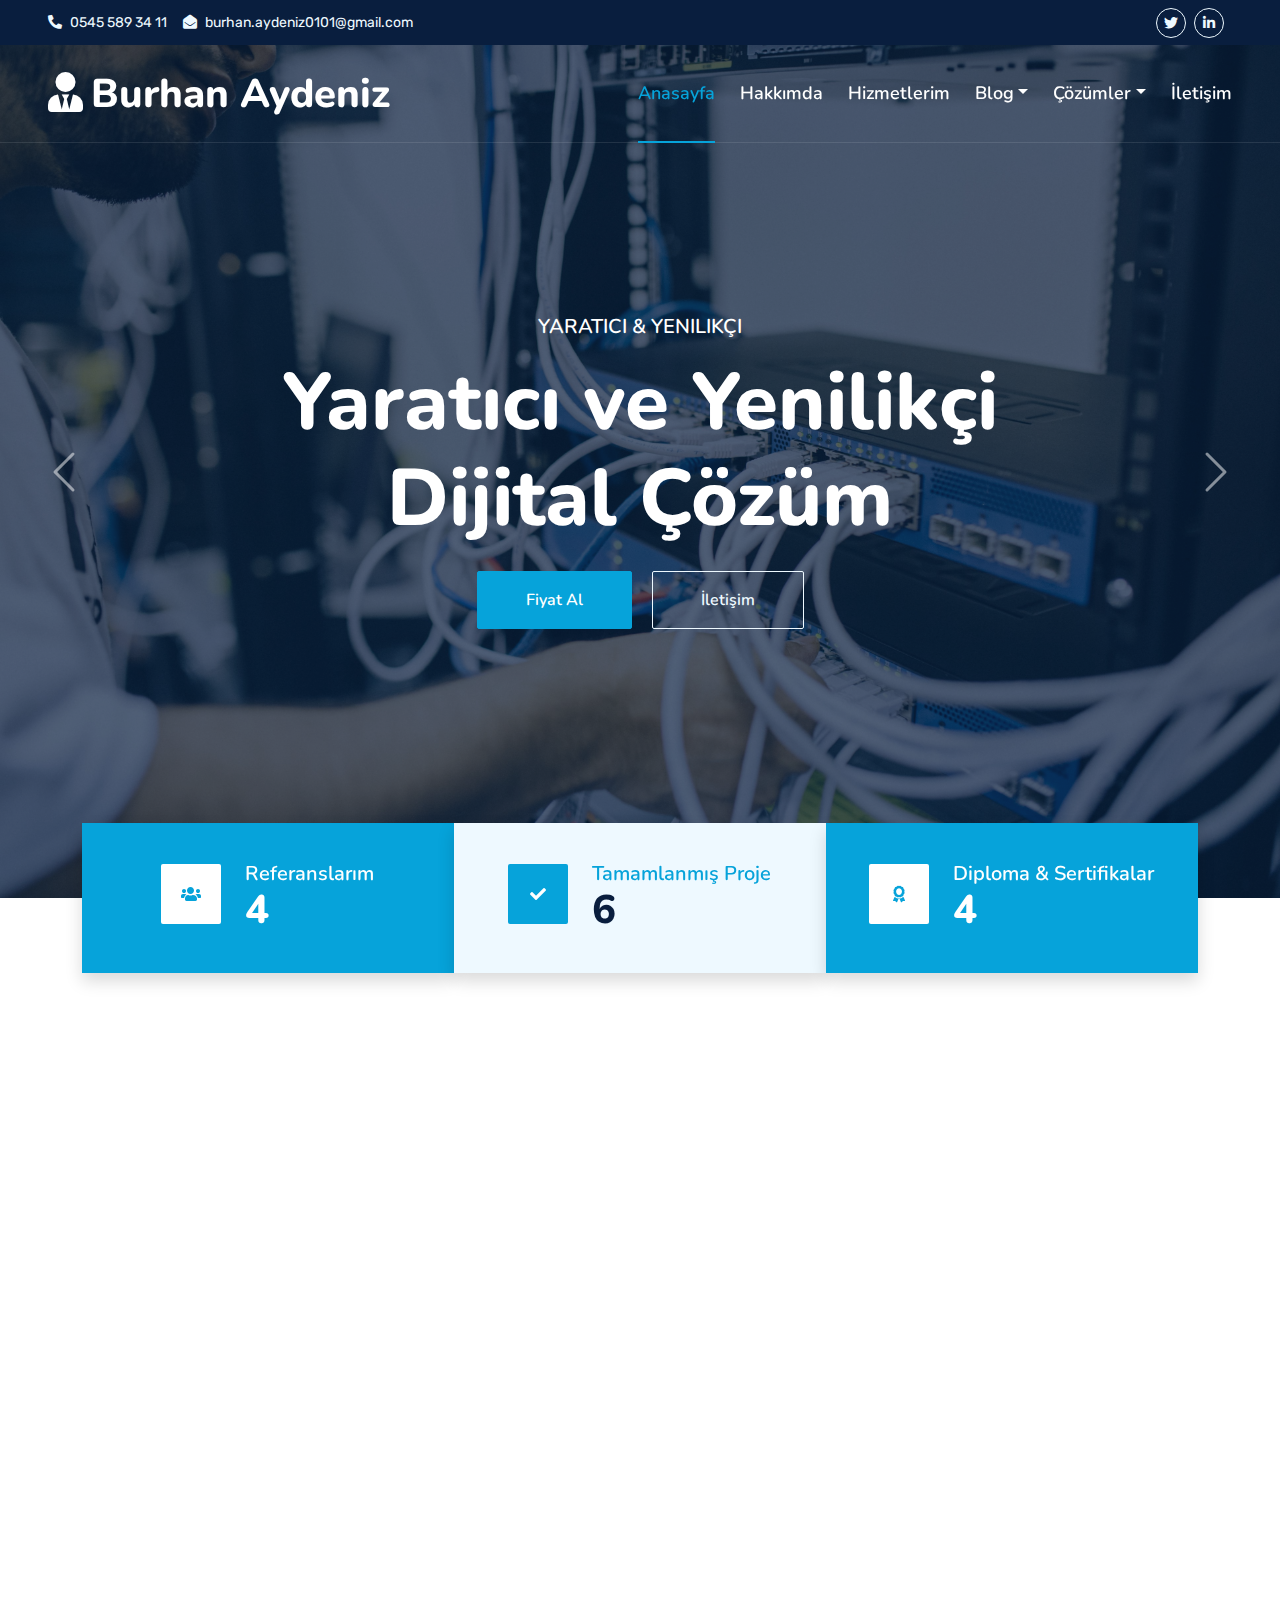
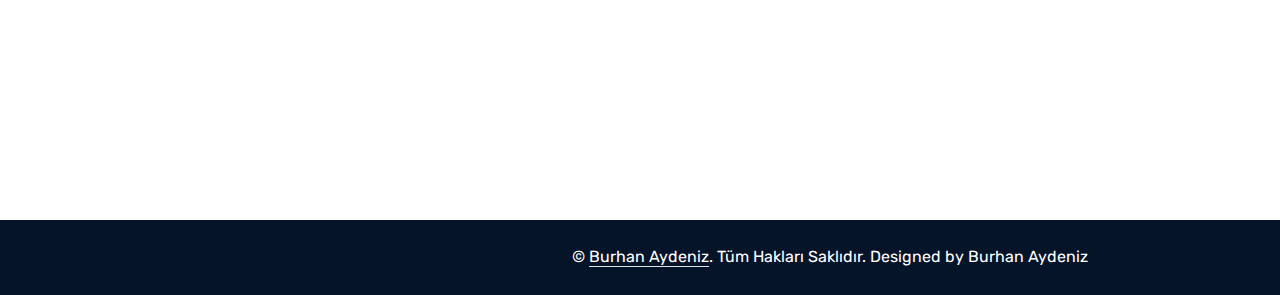
==== commit ef711b0e: "Update index.html" ====
--- a/index.html
+++ b/index.html
@@ -7,7 +7,14 @@
     <meta content="width=device-width, initial-scale=1.0" name="viewport">
     <meta name="keywords" content="Burhan Aydeniz, web sitesi geliştirme, uygulama yazılımı, yazılım çözümleri, Cihanbeyli yazılım, Türkiye yazılım, konya yazılım, global yazılım, dijital çözümler, siber güvenlik, SEO optimizasyonu, güvenlik sistemleri, barkod sistemleri, cafe yazılımları, restaurant yazılımları, market yazılımları, Google hizmetleri, randevu sistemleri, yönetim panelleri">
     <meta name="description" content="Burhan Aydeniz'in resmi web sitesine hoş geldiniz. Cihanbeyli, Türkiye ve globaldeki işletmeler için özelleştirilmiş dijital çözümler sunuyorum. Web sitesi geliştirme, uygulama yazılımı, siber güvenlik, SEO optimizasyonu, güvenlik sistemleri, barkod sistemleri, cafe yazılımları ve daha fazlası için kaliteli hizmetler. İhtiyacınıza uygun çözümlerle işinizi dijital dünyada büyütün.">
-
+<!-- Google Tag Manager -->
+<script>(function(w,d,s,l,i){w[l]=w[l]||[];w[l].push({'gtm.start':
+new Date().getTime(),event:'gtm.js'});var f=d.getElementsByTagName(s)[0],
+j=d.createElement(s),dl=l!='dataLayer'?'&l='+l:'';j.async=true;j.src=
+'https://www.googletagmanager.com/gtm.js?id='+i+dl;f.parentNode.insertBefore(j,f);
+})(window,document,'script','dataLayer','GTM-T5ZR5K3R');</script>
+<!-- End Google Tag Manager -->
+	
     <!-- Favicon -->
     <link href="img/favicon.ico" rel="icon">
 
